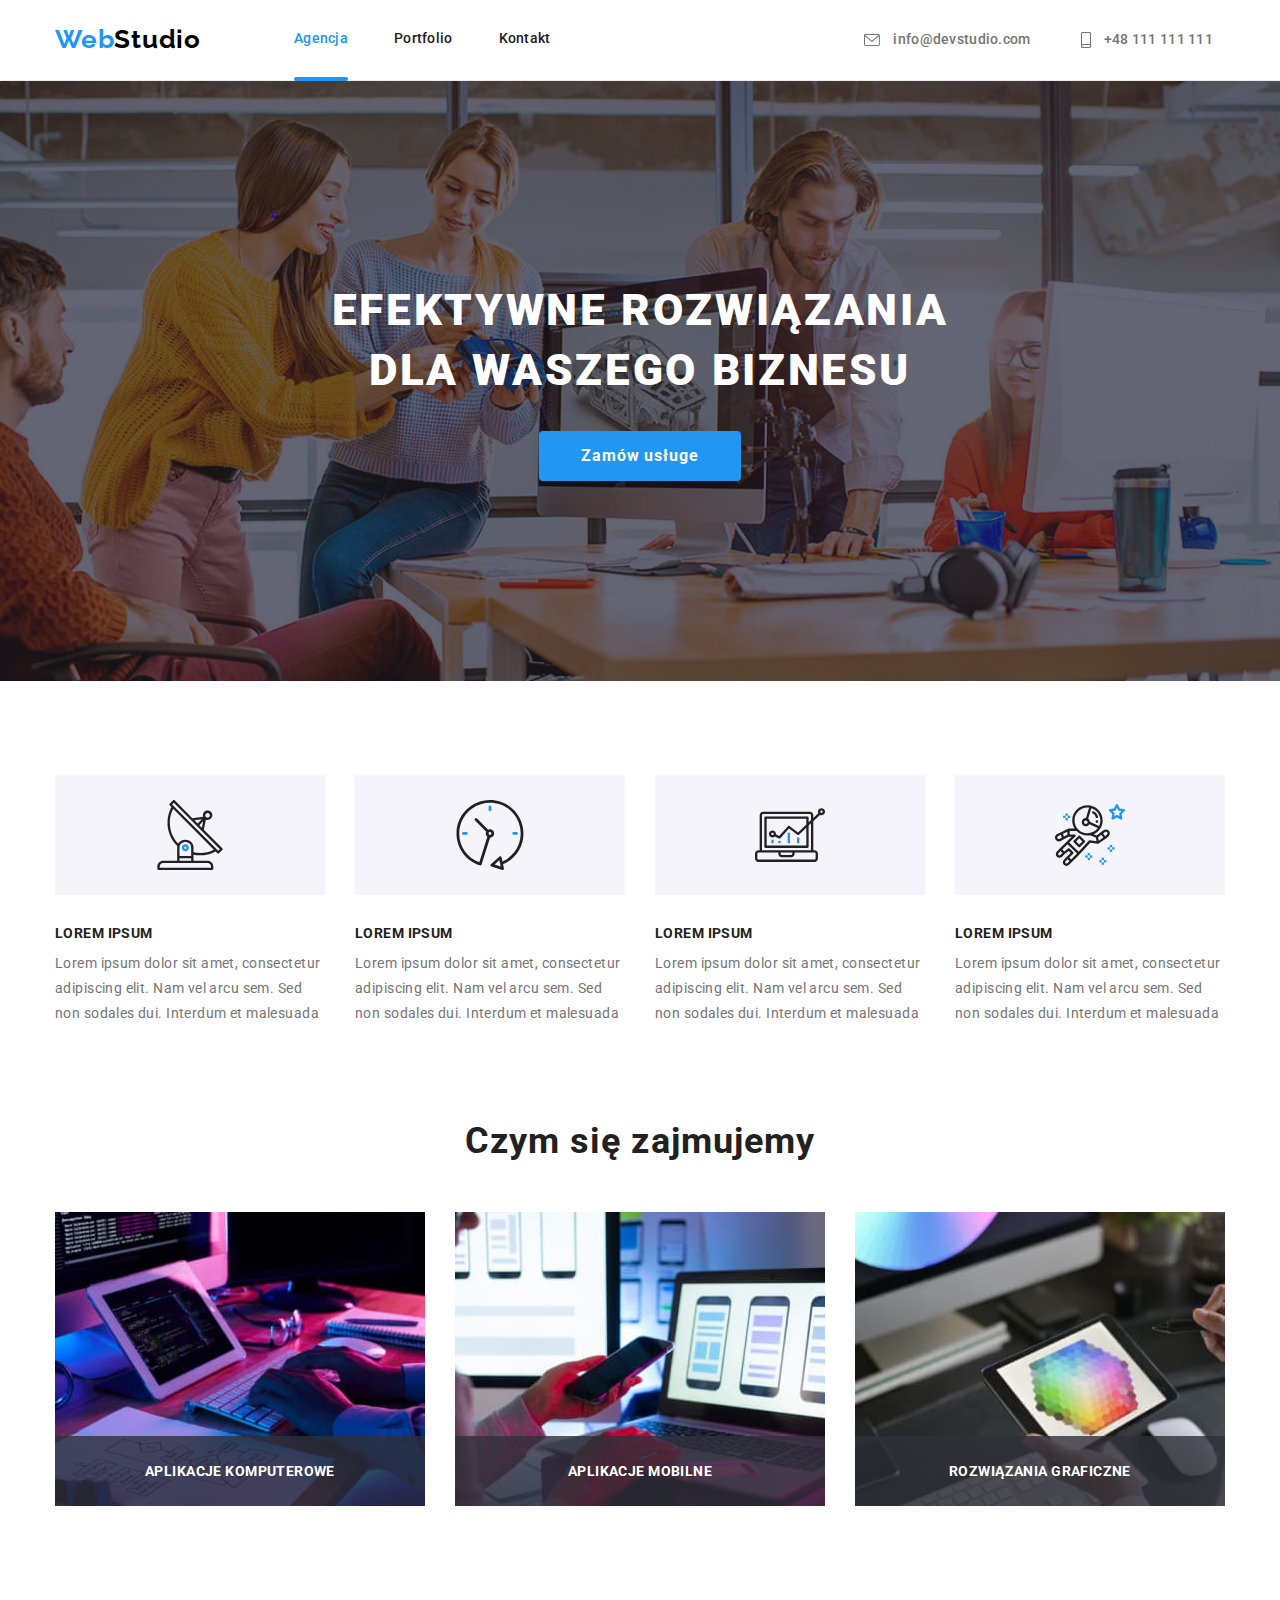
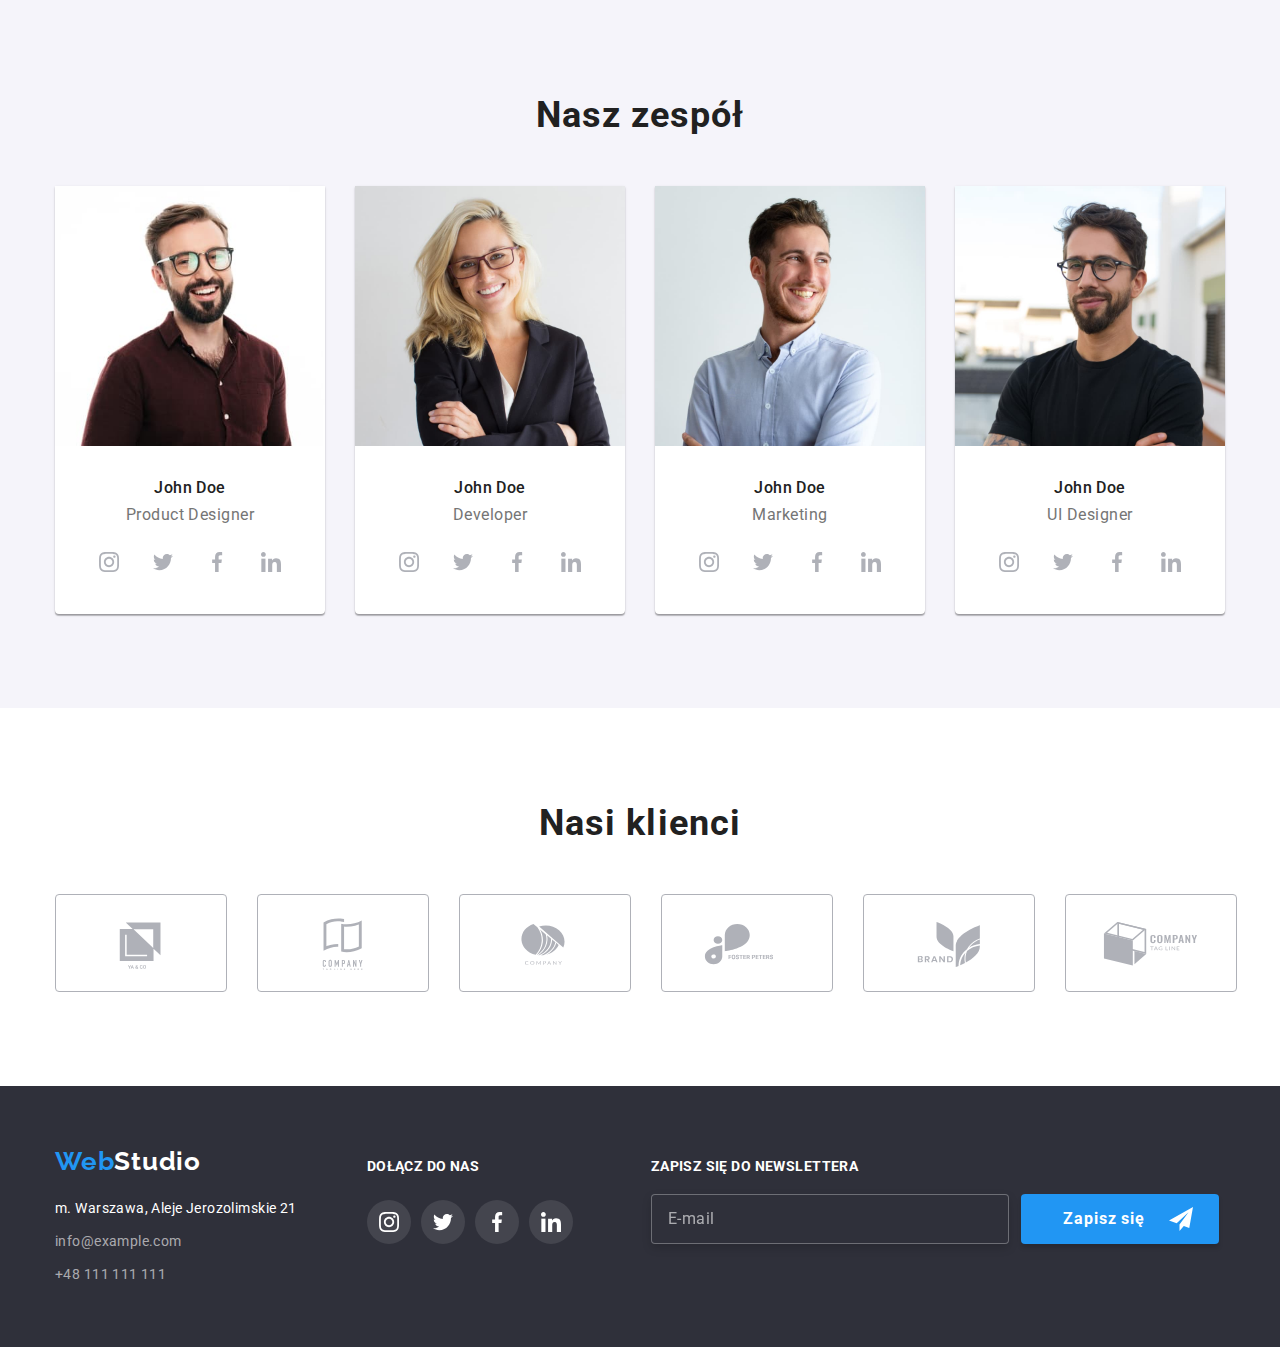
==== index.html @ fd83c03b "clone" ====
<!DOCTYPE html>
<html lang="pl">
  <head>
    <meta charset="UTF-8" />
    <meta http-equiv="X-UA-Compatible" content="IE=edge" />
    <meta name="viewport" content="width=device-width, initial-scale=1.0" />
    <title>Main Page</title>
    <link
      rel="stylesheet"
      href="https://cdnjs.cloudflare.com/ajax/libs/modern-normalize/1.0.0/modern-normalize.min.css"
    />
    <link
      href="https://fonts.googleapis.com/css2?family=Raleway:wght@700&family=Roboto:wght@400;500;700;900&display=swap"
      rel="stylesheet"
    />
    <link rel="stylesheet" href="./css/styles.css" />
  </head>
  <body>
    <header>
      <div class="container">
        <div class="header-wrapper">
          <nav>
            <a href="./index.html" class="logo">Web<span class="studio-black">Studio</span> </a>
            <ul class="menu-list">
              <li>
                <a class="nav-item active" href="">Agencja</a>
              </li>
              <li>
                <a class="nav-item" href="portfolio.html">Portfolio</a>
              </li>
              <li>
                <a class="nav-item" href="contact.html">Kontakt</a>
              </li>
            </ul>
          </nav>
          <div class="contacts">
            <a href="mailto:info@devstudio.com">
              <svg width="16" height="12">
                <use href="./images/icons.svg#icon-envelope"></use>
              </svg>
              info@devstudio.com
            </a>

            <a href="tel:+48111111111">
              <svg width="10" height="16">
                <use href="./images/icons.svg#icon-smartphone"></use>
              </svg>
              +48 111 111 111
            </a>
          </div>
        </div>
      </div>
    </header>
    <main>
      <section class="offer">
        <div class="container">
          <div class="offer-content">
            <h1>EFEKTYWNE ROZWIĄZANIA DLA WASZEGO BIZNESU</h1>
            <button type="button" data-modal-open>Zamów usługe</button>
          </div>
        </div>
      </section>
      <section class="section">
        <div class="container">
          <ul class="articles">
            <li>
              <div>
                <svg width="70" height="70">
                  <use href="./images/icons.svg#icon-antenna-1"></use>
                </svg>
              </div>
              <h4>LOREM IPSUM</h4>
              <p>
                Lorem ipsum dolor sit amet, consectetur adipiscing elit. Nam vel arcu sem. Sed non
                sodales dui. Interdum et malesuada
              </p>
            </li>
            <li>
              <div>
                <svg width="70" height="70">
                  <use href="./images/icons.svg#icon-clock-1"></use>
                </svg>
              </div>
              <h4>LOREM IPSUM</h4>
              <p>
                Lorem ipsum dolor sit amet, consectetur adipiscing elit. Nam vel arcu sem. Sed non
                sodales dui. Interdum et malesuada
              </p>
            </li>
            <li>
              <div>
                <svg width="70" height="70">
                  <use href="./images/icons.svg#icon-diagram-1"></use>
                </svg>
              </div>
              <h4>LOREM IPSUM</h4>
              <p>
                Lorem ipsum dolor sit amet, consectetur adipiscing elit. Nam vel arcu sem. Sed non
                sodales dui. Interdum et malesuada
              </p>
            </li>
            <li>
              <div>
                <svg width="70" height="70">
                  <use href="./images/icons.svg#icon-astronaut-1"></use>
                </svg>
              </div>
              <h4>LOREM IPSUM</h4>
              <p>
                Lorem ipsum dolor sit amet, consectetur adipiscing elit. Nam vel arcu sem. Sed non
                sodales dui. Interdum et malesuada
              </p>
            </li>
          </ul>
        </div>
      </section>
      <section class="section our-range">
        <div class="container">
          <h3>Czym się zajmujemy</h3>
          <div class="our-range-images">
            <div class="box">
              <img src="images/box-1.jpg" alt="człowiek piszący kod" width="370" height="294" />
              <p>Aplikacje komputerowe</p>
            </div>
            <div class="box">
              <img
                src="images/box-2.jpg"
                alt="człowiek przed monitorem z telefonem w dłoni"
                width="370"
                height="294"
              />
              <p>Aplikacje mobilne</p>
            </div>
            <div class="box">
              <img
                src="images/box-3.jpg"
                alt="człowiek z tabletem w ręce"
                width="370"
                height="294"
              />
              <p>Rozwiązania graficzne</p>
            </div>
          </div>
        </div>
      </section>
      <section class="section our-team">
        <div class="container our-team-wrapper">
          <h3>Nasz zespół</h3>
          <ul>
            <li>
              <figure>
                <img
                  src="images/product-designer.jpg"
                  alt="mężczyzna w okularach"
                  width="270"
                  height="260"
                />
                <figcaption class="employee-description">
                  <span class="employee-name">John Doe</span>
                  <span class="job">Product Designer</span>
                  <div class="socials-team">
                    <a href="#">
                      <svg width="20" height="20">
                        <use href="./images/icons.svg#icon-instagram"></use>
                      </svg>
                    </a>
                    <a href="#">
                      <svg width="20" height="20">
                        <use href="./images/icons.svg#icon-twitter"></use>
                      </svg>
                    </a>
                    <a href="#">
                      <svg width="20" height="20">
                        <use href="./images/icons.svg#icon-facebook"></use>
                      </svg>
                    </a>
                    <a href="#">
                      <svg width="20" height="20">
                        <use href="./images/icons.svg#icon-linkedin"></use>
                      </svg>
                    </a>
                  </div>
                </figcaption>
              </figure>
            </li>
            <li>
              <figure>
                <img
                  src="images/frontend-dev.jpg"
                  alt="kobieta w okularach"
                  width="270"
                  height="260"
                />
                <figcaption class="employee-description">
                  <span class="employee-name">John Doe</span>
                  <span class="job">Developer</span>
                  <div class="socials-team">
                    <a href="#">
                      <svg width="20" height="20">
                        <use href="./images/icons.svg#icon-instagram"></use>
                      </svg>
                    </a>
                    <a href="#">
                      <svg width="20" height="20">
                        <use href="./images/icons.svg#icon-twitter"></use>
                      </svg>
                    </a>
                    <a href="#">
                      <svg width="20" height="20">
                        <use href="./images/icons.svg#icon-facebook"></use>
                      </svg>
                    </a>
                    <a href="#">
                      <svg width="20" height="20">
                        <use href="./images/icons.svg#icon-linkedin"></use>
                      </svg>
                    </a>
                  </div>
                </figcaption>
              </figure>
            </li>
            <li>
              <figure>
                <img
                  src="images/marketing.jpg"
                  alt="uśmiechnięty mężczyzna w koszuli"
                  width="270"
                  height="260"
                />
                <figcaption class="employee-description">
                  <span class="employee-name">John Doe</span>
                  <span class="job">Marketing</span>
                  <div class="socials-team">
                    <a href="#">
                      <svg width="20" height="20">
                        <use href="./images/icons.svg#icon-instagram"></use>
                      </svg>
                    </a>
                    <a href="#">
                      <svg width="20" height="20">
                        <use href="./images/icons.svg#icon-twitter"></use>
                      </svg>
                    </a>
                    <a href="#">
                      <svg width="20" height="20">
                        <use href="./images/icons.svg#icon-facebook"></use>
                      </svg>
                    </a>
                    <a href="#">
                      <svg width="20" height="20">
                        <use href="./images/icons.svg#icon-linkedin"></use>
                      </svg>
                    </a>
                  </div>
                </figcaption>
              </figure>
            </li>
            <li>
              <figure>
                <img
                  src="images/ui-designer.jpg"
                  alt="uśmiechnięty mężczyzna w koszuli i okularach"
                  width="270"
                  height="260"
                />
                <figcaption class="employee-description">
                  <span class="employee-name">John Doe</span>
                  <span class="job">UI Designer</span>
                  <div class="socials-team">
                    <a href="#">
                      <svg width="20" height="20">
                        <use href="./images/icons.svg#icon-instagram"></use>
                      </svg>
                    </a>
                    <a href="#">
                      <svg width="20" height="20">
                        <use href="./images/icons.svg#icon-twitter"></use>
                      </svg>
                    </a>
                    <a href="#">
                      <svg width="20" height="20">
                        <use href="./images/icons.svg#icon-facebook"></use>
                      </svg>
                    </a>
                    <a href="#">
                      <svg width="20" height="20">
                        <use href="./images/icons.svg#icon-linkedin"></use>
                      </svg>
                    </a>
                  </div>
                </figcaption>
              </figure>
            </li>
          </ul>
        </div>
      </section>
      <section class="section">
        <div class="container">
          <div class="our-customers-wrapper">
            <h3>Nasi klienci</h3>
            <div class="client-logo">
              <a href="#">
                <svg width="106" height="64.04">
                  <use href="./images/icons.svg#icon-client-1"></use>
                </svg>
              </a>
              <a href="#">
                <svg width="106" height="64.04">
                  <use href="./images/icons.svg#icon-client-2"></use>
                </svg>
              </a>
              <a href="#">
                <svg width="106" height="64.04">
                  <use href="./images/icons.svg#icon-client-3"></use>
                </svg>
              </a>
              <a href="#">
                <svg width="106" height="64.04">
                  <use href="./images/icons.svg#icon-client-4"></use>
                </svg>
              </a>
              <a href="#">
                <svg width="106" height="64.04">
                  <use href="./images/icons.svg#icon-client-5"></use>
                </svg>
              </a>
              <a href="#">
                <svg width="106" height="64.04">
                  <use href="./images/icons.svg#icon-client-6"></use>
                </svg>
              </a>
            </div>
          </div>
        </div>
      </section>
    </main>

    <footer class="page-end">
      <div class="container">
        <div class="logo-address-container">
          <a href="./index.html" class="logo">Web<span class="studio-white">Studio</span></a>
          <address class="addres-container">
            <span class="headquarters">m. Warszawa, Aleje Jerozolimskie 21</span>
            <a class="footer-mail" href="mailto:info@example.com">info@example.com</a>
            <a href="tel:+48111111111">+48 111 111 111</a>
          </address>
        </div>
        <div class="footer-socials">
          <p>DOŁĄCZ DO NAS</p>
          <div class="socials-team">
            <a href="#">
              <svg width="20" height="20">
                <use href="./images/icons.svg#icon-instagram"></use>
              </svg>
            </a>
            <a href="#">
              <svg width="20" height="20">
                <use href="./images/icons.svg#icon-twitter"></use>
              </svg>
            </a>
            <a href="#">
              <svg width="20" height="20">
                <use href="./images/icons.svg#icon-facebook"></use>
              </svg>
            </a>
            <a href="#">
              <svg width="20" height="20">
                <use href="./images/icons.svg#icon-linkedin"></use>
              </svg>
            </a>
          </div>
        </div>
        <form class="footer-form">
          <label for="user_email">Zapisz się do newslettera</label>
          <div class="clicable-content">
            <input type="email" name="email" id="user_email" placeholder="E-mail" />
            <button type="submit">
              Zapisz się
              <svg width="24" height="24">
                <use href="./images/icons.svg#icon-icon-send"></use>
              </svg>
            </button>
          </div>
        </form>
      </div>
    </footer>
    <div class="backdrop is-hidden" data-modal>
      <div class="modal-content">
        <button class="close-button" data-modal-close>&times;</button>
        <p>Zostaw swoje dane w formularzu poniżej</p>
        <form class="inputs">
          <div class="form-element" role="group" aria-labelledby="name-details">
            <label for="first-name">Imię</label>
            <input type="text" name="name" id="first-name" />
            <svg width="18" height="18">
              <use href="./images/icons.svg#icon-person-form"></use>
            </svg>
          </div>
          <div class="form-element" role="group" aria-labelledby="phone-number">
            <label for="phone-number">Telefon</label>
            <input type="tel" name="phone-number" id="phone-number" />
            <svg width="18" height="18">
              <use href="./images/icons.svg#icon-phone-form"></use>
            </svg>
          </div>
          <div class="form-element" role="group" aria-labelledby="email-details">
            <label for="user_email">Email</label>
            <input type="email" name="email" id="user_email" />
            <svg width="18" height="18">
              <use href="./images/icons.svg#icon-email-form"></use>
            </svg>
          </div>
          <div class="form-element" aria-labelledby="comment-area">
            <label for="comment">Komentarz</label>
            <textarea name="comment" id="comment" rows="5" placeholder="Wprowadź tekst"></textarea>
          </div>
        </form>
        <label class="checkbox">
          <input type="checkbox" name="terms" />
          <svg width="16" height="15">
            <use href="./images/icons.svg#icon-checkbox-checked"></use>
          </svg>
          Oświadczam iż akceptuję <a>Regulamin</a> i <a>Politykę Prywatności.</a>
        </label>

        <button class="submit-button" type="submit">Wyślij</button>
      </div>
    </div>
    <script src="./js/modal.js"></script>
  </body>
</html>
---- css/styles.css ----
:root {
  --light-blue: #2196f3;
  --text-grey: #757575;
  --text-white: #ffffff;
  --button-grey-background: #f5f4fa;
  --addres-color: rgba(255, 255, 255, 0.6);
  --background-dark: #2f303a;
  --footer-contacts: #ffffff99;
  --logo-black: #000000;
  --main-black: #212121;
  --icon-grey: #afb1b8;
  --grey-icon-bg: #ffffff1a;
}
* {
  box-sizing: border-box;
}
body {
  font-family: 'Roboto', sans-serif;
  color: var(--main-black);
}
.container {
  max-width: 1200px;
  padding: 0 15px;
  margin: 0 auto;
}

.section {
  padding: 94px 0;
}

svg {
  vertical-align: middle;
}
/* Header -------------------------------------------------------------------------------------------------------------------------*/
header {
  border-bottom: 1px solid #ececec;
}
.header-wrapper {
  display: flex;
  justify-content: space-between;
  align-items: center;
  padding: 24px 0 25px;
}
.header-wrapper nav {
  display: flex;
  align-items: center;
}

.logo {
  font-family: 'Raleway', sans-serif;
  text-decoration: none;
  color: var(--light-blue);
  font-weight: 700;
  font-size: 26px;
  line-height: 1.19;
  letter-spacing: 0.03em;
  width: fit-content;
}
.studio-black {
  color: var(--logo-black);
}

.menu-list {
  list-style: none;
  margin: 0;
  display: flex;
  padding: 0;
  align-items: center;
  gap: 46px;
  padding-left: 93px;
}
.nav-item {
  text-decoration: none;
  position: relative;
  font-weight: 500;
  font-size: 14px;
  line-height: 1.14;
  color: var(--main-black);
  letter-spacing: 0.02em;
  display: flex;
  transition: color 250ms cubic-bezier(0.4, 0, 0.2, 1), fill 250ms cubic-bezier(0.4, 0, 0.2, 1),
    background-color 250ms cubic-bezier(0.4, 0, 0.2, 1);
}
.active {
  color: var(--light-blue);
  position: relative;
}
.active::after {
  content: '';
  position: absolute;
  display: block;
  top: 46px;
  width: 100%;
  height: 4px;
  background-color: var(--light-blue);
  border-radius: 2px;
}

.nav-item:hover,
.nav-item:focus {
  color: var(--light-blue);
}

.nav-item:hover::after,
.nav-item:focus::after {
  content: '';
  position: absolute;
  display: block;
  top: 46px;
  width: 100%;
  height: 4px;
  background-color: var(--light-blue);
  border-radius: 2px;
}
.contacts {
  display: flex;
  gap: 50px;
  padding-right: 12px;
  padding-top: 1px;
}
.contacts a {
  text-decoration: none;
  color: var(--text-grey);
  font-weight: 500;
  font-size: 14px;
  line-height: 1.14;
  letter-spacing: 0.02em;
  fill: currentColor;
  transition: color 250ms cubic-bezier(0.4, 0, 0.2, 1);
}
.contacts svg {
  margin-right: 10px;
  vertical-align: middle;
}
.contacts :hover,
.contacts :focus {
  color: var(--light-blue);
  fill: var(--light-blue);
}

/* Header-END----------------------------------------------------------------------------------------------- */

/* BUY SECTION------------------------------------------------------------------------------------- */
.offer {
  background-color: var(--background-dark);
  background-image: linear-gradient(0deg, rgba(47, 48, 58, 0.4) 0%, rgba(47, 48, 58, 0.4) 100%),
    url('../images/background-main-image.jpg');
  background-position: center;
  background-repeat: no-repeat;
}

.offer-content {
  padding: 200px 0px;
  justify-content: center;
  display: flex;
  flex-direction: column;
  align-items: center;
}

.offer h1 {
  font-weight: 900;
  font-size: 44px;
  line-height: 1.36;
  color: var(--text-white);
  text-align: center;
  letter-spacing: 0.06em;
  text-transform: uppercase;
  margin: 0px 252px;
  padding-bottom: 30px;
}

.offer button {
  background: var(--light-blue);
  box-shadow: 0px 4px 4px rgba(0, 0, 0, 0.15);
  border-radius: 4px;
  cursor: pointer;
  border: none;
  font-weight: 700;
  font-size: 16px;
  line-height: 1.88;
  letter-spacing: 0.06em;
  color: var(--text-white);
  padding: 10px 42px;
  display: flex;
  margin: 0;
}

/* BUY SECTION-END------------------------------------------------------------------------------------ */
/* MODAL-WINDOW------------------------------------------------------------------------------------- */

.backdrop {
  position: fixed;
  left: 0;
  top: 0;
  width: 100%;
  height: 100%;
  background-color: rgb(0, 0, 0);
  background-color: rgba(0, 0, 0, 0.2);
  justify-content: center;
  align-items: center;
  display: flex;
  z-index: 1;
}

.modal-content {
  background-color: var(--text-white);
  min-height: 581px;
  width: 528px;
  border-radius: 4px;
  box-shadow: 0px 1px 3px rgba(0, 0, 0, 0.12), 0px 1px 1px rgba(0, 0, 0, 0.14),
    0px 2px 1px rgba(0, 0, 0, 0.2);
  position: relative;
  transform: scale(1);
  transition-duration: 300ms;
  display: flex;
  flex-direction: column;
  align-items: center;
  padding: 40px;
  margin: 0px;
}
.is-hidden .modal-content {
  transform: scale(0);
  transition-duration: 300ms;
}

.modal-content .close-button {
  background-color: var(--text-white);
  color: var(--logo-black);
  width: 30px;
  height: 30px;
  padding: 0;
  border-radius: 50%;
  box-shadow: none;
  justify-content: center;
  align-items: center;
  border: 1px solid #0000001a;
  position: absolute;
  top: 8px;
  right: 8px;
}
.is-hidden {
  opacity: 0;
  visibility: hidden;
  pointer-events: none;
  transition: opacity 300ms 300ms ease, visibility 300ms 300ms ease;
}

.inputs {
  display: flex;
  flex-direction: column;
  padding-bottom: 20px;
}

.modal-content p {
  font-weight: 700;
  font-size: 20px;
  line-height: 1.15;
  text-align: center;
  letter-spacing: 0.03em;
  padding-bottom: 12px;
  color: #212121;
  margin: 0px;
}
.form-element {
  display: flex;
  flex-direction: column;
  padding-bottom: 10px;
  gap: 4px;
  position: relative;
}

.form-element svg {
  position: absolute;
  left: 12px;
  top: 28px;
  pointer-events: none;
  fill: currentColor;
  transition: fill 250ms cubic-bezier(0.4, 0, 0.2, 1);
}

.form-element input {
  width: 448px;
  height: 40px;
  border: 1px solid rgba(33, 33, 33, 0.2);
  border-radius: 4px;
  padding-left: 40px;
  transition: outline 250ms cubic-bezier(0.4, 0, 0.2, 1);
}
.form-element textarea {
  border: 1px solid rgba(33, 33, 33, 0.2);
  border-radius: 4px;
  resize: none;
  padding: 12px 16px;
  transition: outline 250ms cubic-bezier(0.4, 0, 0.2, 1);
}
.form-element textarea::placeholder {
  font-size: 12px;
  line-height: 1.166;
  letter-spacing: 0.01em;
  color: rgba(117, 117, 117, 0.5);
}
.form-element label {
  font-size: 12px;
  line-height: 1.166;
  letter-spacing: 0.01em;
  color: #757575;
}

.form-element input:focus {
  outline: 1px solid var(--light-blue);
}
.form-element input:focus + svg {
  fill: var(--light-blue);
}
.form-element textarea:focus {
  outline: 1px solid var(--light-blue);
}

.modal-content .checkbox {
  padding-bottom: 30px;
  font-size: 14px;
  line-height: 1.71;
  letter-spacing: 0.03em;
  color: #757575;
}
.modal-content .checkbox a {
  color: var(--light-blue);
  text-decoration: underline;
}

.checkbox {
  position: relative;
  display: flex;
  align-items: center;
}
.checkbox input[type='checkbox'] {
  margin: 0;
  appearance: none;
  border: 2px solid var(--main-black);
  border-radius: 2px;
  width: 16px;
  height: 15px;
  margin-right: 8px;
}

.checkbox svg {
  position: absolute;
  opacity: 0;
  width: 16px;
  height: 15px;
  transition: opacity 250ms cubic-bezier(0.4, 0, 0.2, 1);
}
.checkbox input[type='checkbox']:checked + svg {
  opacity: 1;
}

.checkbox a {
  padding: 0px 4px;
}

.modal-content .submit-button {
  background: var(--light-blue);
  box-shadow: 0px 4px 4px rgba(0, 0, 0, 0.15);
  border: none;
  border-radius: 4px;
  padding: 10px 76px;
  font-weight: 700;
  font-size: 16px;
  line-height: 1.88;
  display: flex;
  align-items: center;
  text-align: center;
  letter-spacing: 0.06em;
  color: var(--text-white);
}

/* MODAL-WINDOW-END------------------------------------------------------------------------------------ */
/* lorem ipsum ------------------------------------------------------------------------------------------- */
.articles {
  list-style: none;
  display: flex;
  gap: 30px;
  align-items: center;
  padding: 0;
  margin: 0;
}
.articles div {
  background-color: var(--button-grey-background);
}
.articles div svg {
  margin: 25px 100px;
}
.articles h4 {
  font-weight: 700;
  font-size: 14px;
  line-height: 1.16;
  letter-spacing: 0.03em;
  text-transform: uppercase;
  margin: 0;
  padding-bottom: 10px;
  padding-top: 30px;
}

.articles p {
  font-size: 14px;
  line-height: 1.78;
  color: var(--text-grey);
  letter-spacing: 0.03em;
  margin: 0;
}
/* lorem ipsum END------------------------------------------------------------------------------------------- */

/* our-range---------------------------------------------------------------------------------------------------- */
.our-range {
  margin-top: -94px;
}
.our-range h3 {
  font-weight: 700;
  font-size: 36px;
  line-height: 1.17;
  text-align: center;
  letter-spacing: 0.03em;
  margin: 0;
  padding-bottom: 50px;
}
.our-range-images {
  display: flex;
  gap: 30px;
}
.box {
  position: relative;
  display: flex;
  justify-content: center;
  text-align: center;
}

.box p {
  margin: 0;
  background: rgba(47, 48, 58, 0.8);
  padding: 27px 0px;

  font-weight: 700;
  font-size: 14px;
  line-height: 1.142;
  letter-spacing: 0.03em;
  text-transform: uppercase;
  color: var(--text-white);

  position: absolute;
  bottom: 0;
  left: auto;
  width: 100%;
}
/* our-range-END---------------------------------------------------------------------------------------------------- */

/* our-team---------------------------------------------------------------------------------------------------- */
.our-team {
  background-color: var(--button-grey-background);
}
.our-team-wrapper h3 {
  font-weight: 700;
  font-size: 36px;
  line-height: 1.17;
  letter-spacing: 0.03em;
  justify-content: center;
  text-align: center;
  margin: 0px;
  padding-bottom: 50px;
}
.our-team-wrapper ul {
  list-style: none;
  display: flex;
  justify-content: center;
  gap: 30px;
  margin: 0px;
  padding: 0;
}
.our-team-wrapper figure {
  background: var(--text-white);
  box-shadow: 0px 1px 3px rgba(0, 0, 0, 0.12), 0px 1px 1px rgba(0, 0, 0, 0.14),
    0px 2px 1px rgba(0, 0, 0, 0.2);
  border-radius: 0px 0px 4px 4px;
  margin: 0px;
}

.employee-description {
  display: flex;
  flex-direction: column;
  align-items: center;
  padding-top: 30px;
  gap: 10px;
}
.employee-name {
  font-weight: 500;
  font-size: 16px;
  line-height: 1.05;
  letter-spacing: 0.03em;
}
.job {
  font-size: 16px;
  line-height: 1.05;
  color: var(--text-grey);
  letter-spacing: 0.03em;
}

.socials-team {
  display: flex;
  gap: 10px;
  justify-content: center;
  align-items: center;
  padding-top: 6px;
  padding-bottom: 30px;
}
.socials-team a {
  fill: var(--icon-grey);
  width: 44px;
  height: 44px;
  border-radius: 50%;
  display: flex;
  justify-content: center;
  align-items: center;
  transition: background-color 250ms cubic-bezier(0.4, 0, 0.2, 1),
    fill 250ms cubic-bezier(0.4, 0, 0.2, 1);
}

.socials-team a:hover,
.socials-team a:focus {
  fill: var(--text-white);
  background-color: var(--light-blue);
}

/* our-team-END--------------------------------------------------------------------------------------------------- */

/* portfolio buttons-------------------------------------------------------------------------------------------- */
.portfolio-categories {
  list-style: none;
  display: flex;
  gap: 8px;
  padding-bottom: 56px;
  padding-left: 0px;
  margin: 0px;
  justify-content: center;
}
.portfolio-categories button {
  background: var(--button-grey-background);
  border-radius: 4px;
  font-weight: 500;
  font-size: 16px;
  line-height: 1.62;
  border: none;
  cursor: pointer;
  text-align: center;
  letter-spacing: 0.03em;
  padding: 6px 22px;
  transition: background-color 250ms cubic-bezier(0.4, 0, 0.2, 1),
    fill 250ms cubic-bezier(0.4, 0, 0.2, 1);
}
.portfolio-categories button:hover,
.portfolio-categories button:focus {
  background: var(--light-blue);
  box-shadow: 0px 3px 1px rgba(0, 0, 0, 0.1), 0px 1px 2px rgba(0, 0, 0, 0.08),
    0px 2px 2px rgba(0, 0, 0, 0.12);
  border-radius: 4px;
  color: var(--text-white);
  filter: drop-shadow(0px 4px 4px rgba(0, 0, 0, 0.25));
}
/* portfolio buttons-END------------------------------------------------------------------------------------------- */
/* portfolio boxes-------------------------------------------------------------------------------------------- */
.boxes {
  list-style: none;
  display: flex;
  flex-wrap: wrap;
  gap: 30px;
  padding: 0px;
  margin: 0px;
}
.boxes figure {
  margin: 0px;
  cursor: pointer;
  transition: box-shadow 250ms cubic-bezier(0.4, 0, 0.2, 1);
}
.box-photo {
  position: relative;
  overflow: hidden;
}
.boxes figure:hover .overlay {
  transform: translatey(0);
}

.boxes figure:hover,
.boxes figure:focus {
  box-shadow: 0px 1px 1px rgba(0, 0, 0, 0.12), 0px 4px 4px rgba(0, 0, 0, 0.06),
    1px 4px 6px rgba(0, 0, 0, 0.16);
}
.boxes img {
  vertical-align: middle;
}
.boxes figure figcaption {
  background: var(--text-white);
  border: 1px solid #eeeeee;
  border-top: none;
  display: flex;
  flex-direction: column;
  gap: 4px;
  padding: 20px 24px;
}

.box-name {
  font-weight: 700;
  font-size: 18px;
  line-height: 2;
  letter-spacing: 0.06em;
}
.box-description {
  font-size: 16px;
  line-height: 1.88;
  color: var(--text-grey);
  letter-spacing: 0.03em;
}

.overlay {
  position: absolute;
  bottom: -1px;
  left: 0;
  width: 100%;
  height: 100%;
  background: rgba(33, 150, 243, 0.9);
  transform: translatey(100%);
  transition: transform 250ms ease;
}
.overlay p {
  font-size: 18px;
  line-height: 1.56;
  letter-spacing: 0.03em;
  color: var(--text-white);
  padding-top: 49px;
  padding-left: 24px;
  padding-right: 45px;
  margin: 0;
}
/* portfolio boxes-END------------------------------------------------------------------------------------------- */
/* our customers --------------------------*/
.our-customers-wrapper h3 {
  font-weight: 700;
  font-size: 36px;
  line-height: 42px;
  text-align: center;
  letter-spacing: 0.03em;
  padding-bottom: 50px;
  margin: 0px;
}
.our-customers-wrapper > .client-logo {
  display: flex;
  gap: 30px;
}
.our-customers-wrapper > .client-logo a {
  border: 1px solid #afb1b8;
  border-radius: 4px;
  fill: var(--icon-grey);
  padding: 17.71px 32px 14.25px 32px;
  transition: fill 250ms cubic-bezier(0.4, 0, 0.2, 1), border 250ms cubic-bezier(0.4, 0, 0.2, 1);
}
.our-customers-wrapper > .client-logo a:hover,
.our-customers-wrapper > .client-logo a:focus {
  fill: var(--light-blue);
  border: 1px solid var(--light-blue);
  outline: none;
}
/* our customers -END-------------------------*/
/* footer------------------------------------------------------------------------------------------------------------ */
.page-end {
  background-color: var(--background-dark);
}
.page-end .container {
  display: flex;
}
.logo-address-container {
  display: flex;
  flex-direction: column;
  padding: 60px 0px;
}

.studio-white {
  color: var(--text-white);
}

.addres-container {
  display: flex;
  flex-direction: column;
  gap: 9px;
  padding-top: 20px;
  font-style: normal;
}

.headquarters {
  font-size: 14px;
  line-height: 1.71;
  color: var(--text-white);
  letter-spacing: 0.03em;
}

.page-end address a {
  font-size: 14px;
  line-height: 1.71;
  color: var(--addres-color);
  text-decoration: none;
  display: block;
  letter-spacing: 0.03em;
  width: fit-content;
  transition: color 250ms cubic-bezier(0.4, 0, 0.2, 1);
}

.page-end address a span {
  text-decoration: underline;
}
.page-end address a:hover,
.page-end address a:focus {
  color: var(--light-blue);
}
.footer-socials {
  display: flex;
  flex-direction: column;
  gap: 20px;
  fill: var(--icon-grey);
  padding-left: 70px;
  padding-top: 72px;
}
.footer-socials > .socials-team {
  justify-content: left;
}

.footer-socials p {
  font-weight: 700;
  font-size: 14px;
  line-height: 1.142;
  letter-spacing: 0.03em;
  text-transform: uppercase;
  color: var(--text-white);
  margin: 0px;
}
.footer-socials a {
  background-color: var(--grey-icon-bg);
  border-radius: 50%;
  fill: var(--text-white);
}
.footer-socials a:hover,
.footer-socials a:focus {
  fill: var(--text-white);
  border-radius: 50%;
  background-color: var(--light-blue);
  outline: none;
}

.footer-form {
  display: flex;
  padding-left: 78px;
  padding-top: 72px;
  flex-direction: column;
}

.footer-form label {
  font-weight: 700;
  font-size: 14px;
  line-height: 1.142;
  letter-spacing: 0.03em;
  text-transform: uppercase;
  color: var(--text-white);
  padding-bottom: 20px;
}
.footer-form .clicable-content {
  display: flex;
  gap: 12px;
}
.footer-form .clicable-content input {
  padding: 15px 0px 15px 16px;
  width: 358px;
  border: 1px solid rgba(255, 255, 255, 0.3);
  filter: drop-shadow(0px 4px 4px rgba(0, 0, 0, 0.15));
  border-radius: 4px;
  background-color: var(--background-dark);
}
.clicable-content input::placeholder {
  font-size: 16px;
  line-height: 1.25;
  align-items: center;
  letter-spacing: 0.03em;
  color: rgba(255, 255, 255, 0.6);
  opacity: 1;
}

.footer-form .clicable-content button {
  background: var(--light-blue);
  box-shadow: 0px 4px 4px rgba(0, 0, 0, 0.15);
  border-radius: 4px;
  border: 0px;

  font-weight: 700;
  font-size: 16px;
  line-height: 1.88;
  display: flex;
  align-items: center;
  text-align: center;
  letter-spacing: 0.06em;
  color: var(--text-white);

  display: flex;
  gap: 24px;
  padding: 10px 26px 10px 42px;
  transition: box-shadow 250ms cubic-bezier(0.4, 0, 0.2, 1);
}
.footer-form .clicable-content button svg {
  fill: var(--text-white);
}

/* footer-END----------------------------------------------------------------------------------------------------------- */
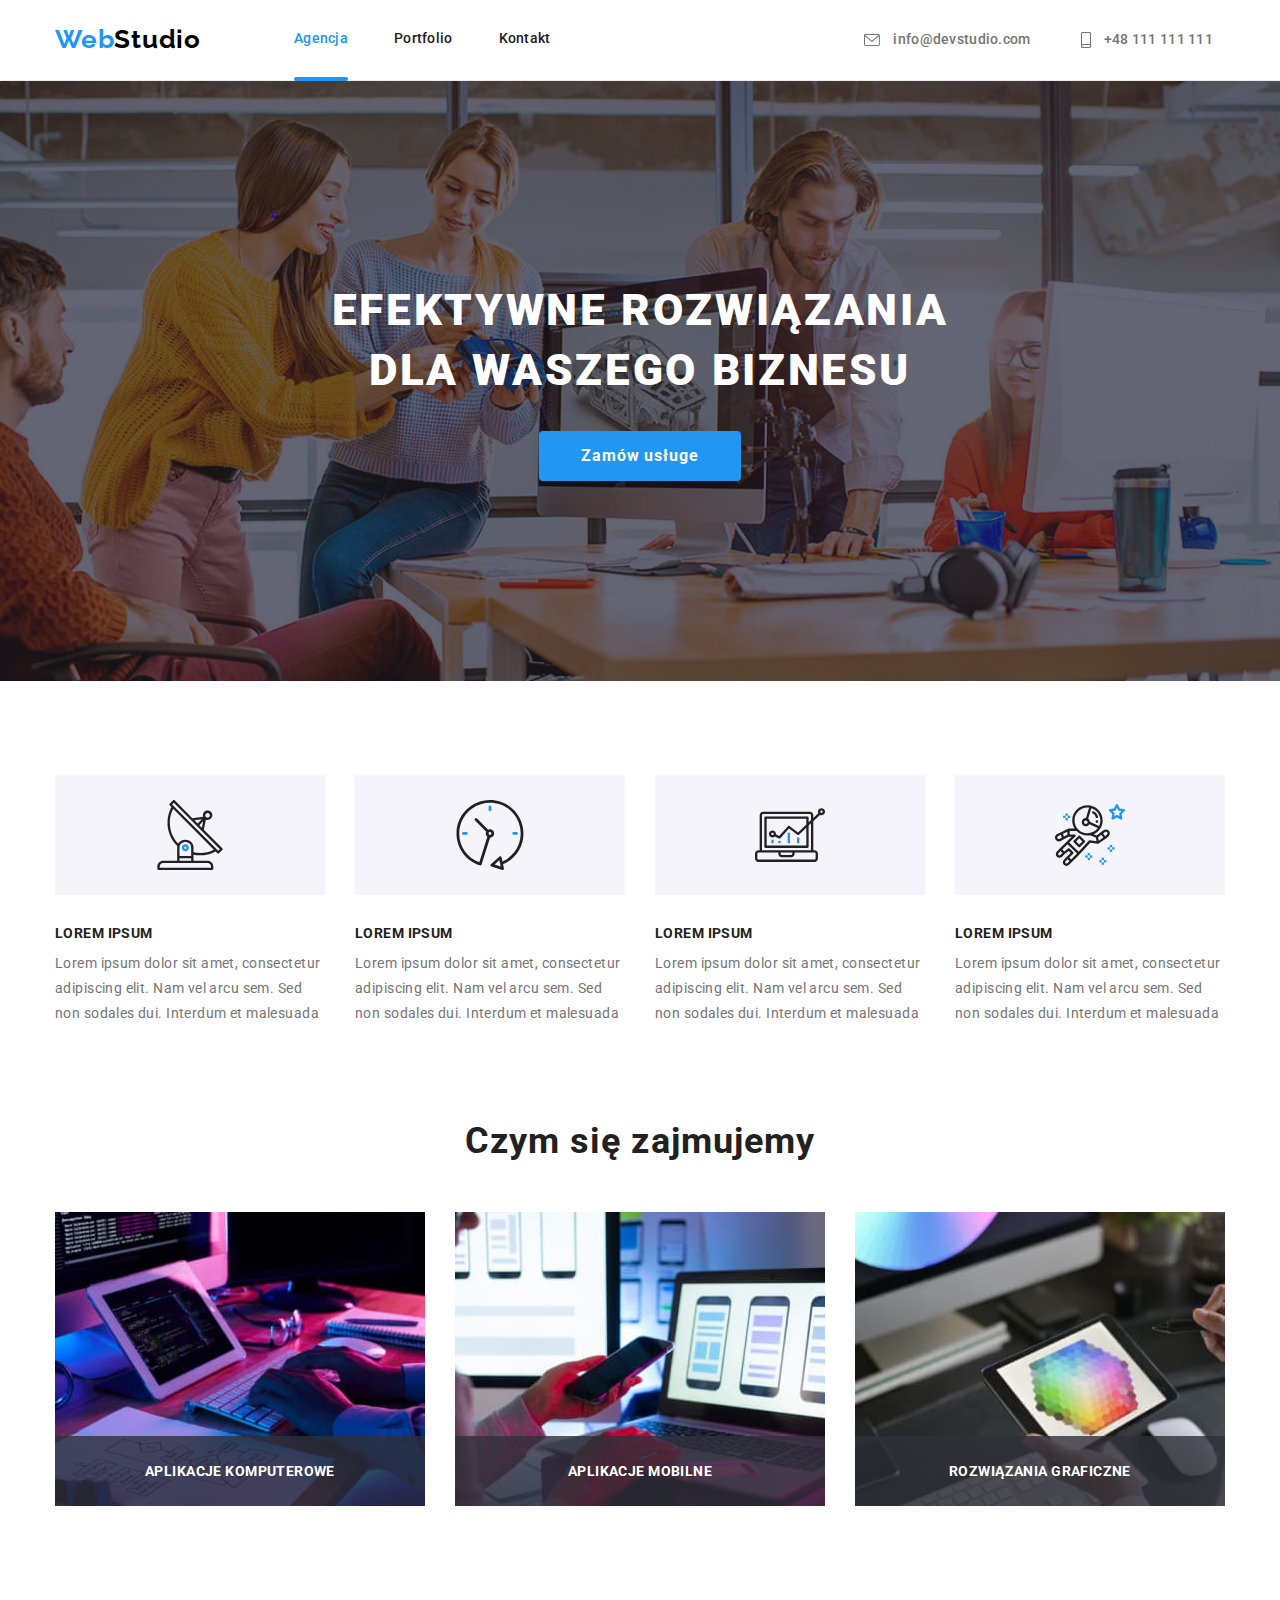
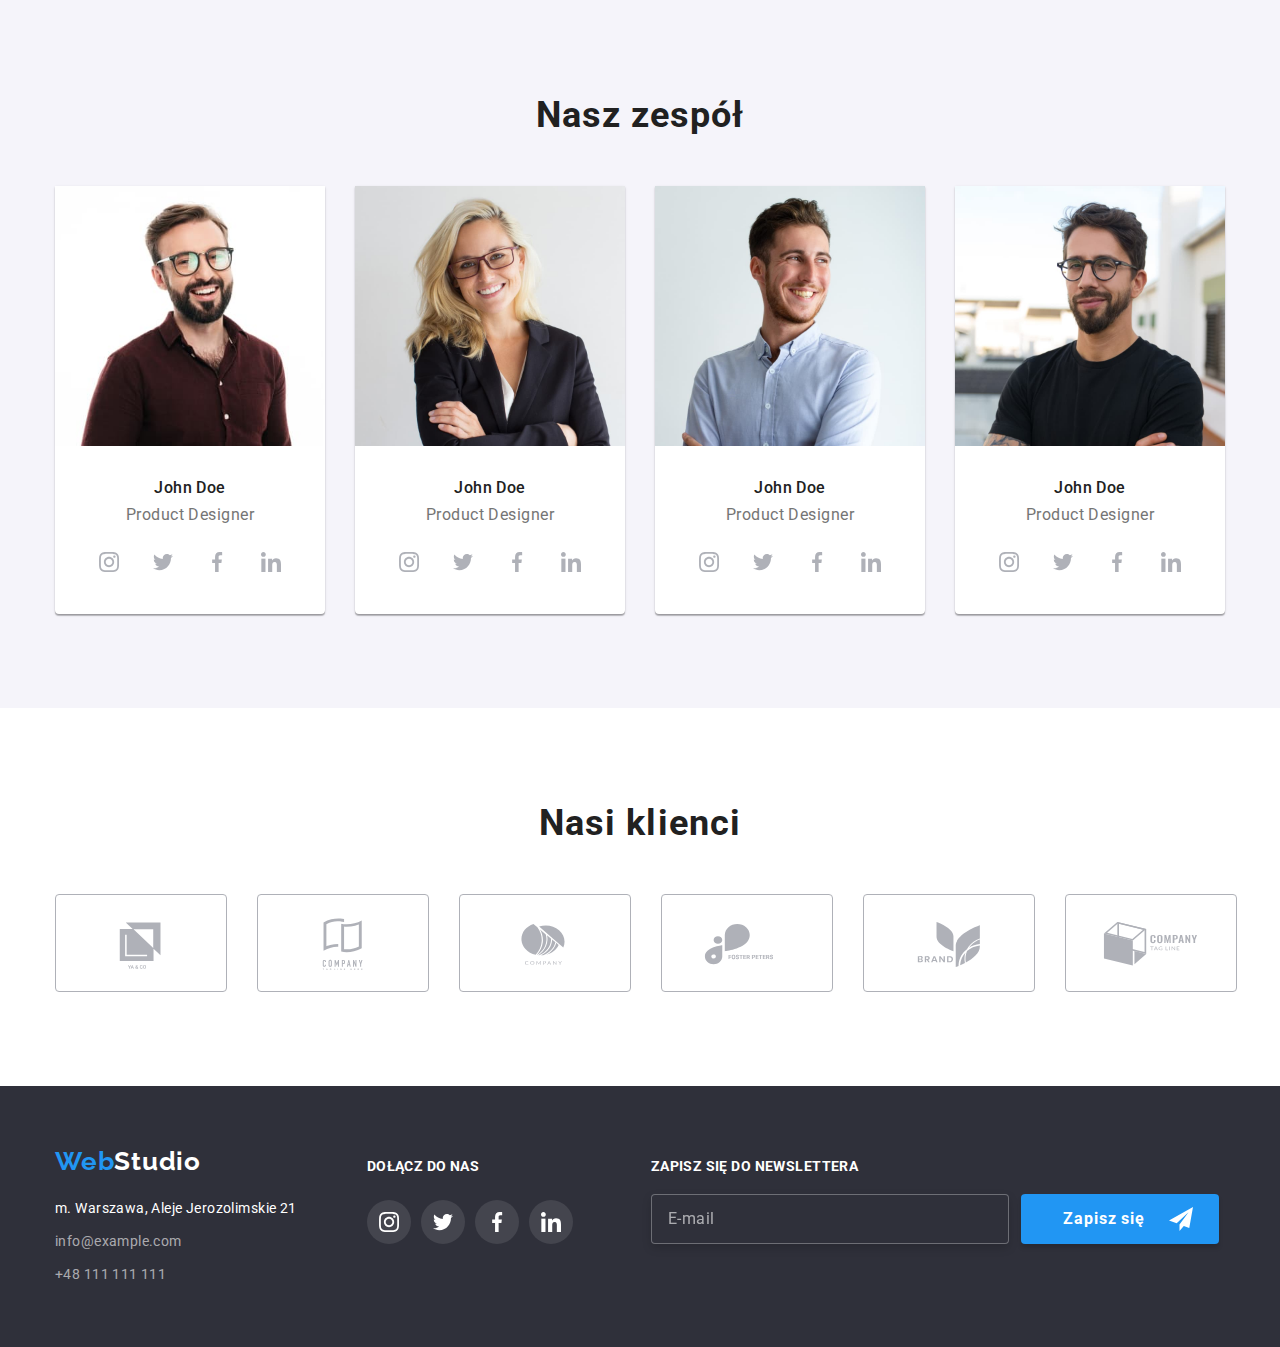
==== commit 0b9eb3cb: "zrobiony BEM" ====
--- a/index.html
+++ b/index.html
@@ -16,33 +16,33 @@
     <link rel="stylesheet" href="./css/styles.css" />
   </head>
   <body>
-    <header>
+    <header class="header">
       <div class="container">
-        <div class="header-wrapper">
-          <nav>
-            <a href="./index.html" class="logo">Web<span class="studio-black">Studio</span> </a>
-            <ul class="menu-list">
+        <div class="header__wrapper">
+          <nav class="header__nav">
+            <a href="./index.html" class="logo">Web<span class="logo--black">Studio</span> </a>
+            <ul class="header__nav-list">
               <li>
-                <a class="nav-item active" href="">Agencja</a>
+                <a class="header__nav-item header__nav-item--active" href="index.html">Agencja</a>
               </li>
               <li>
-                <a class="nav-item" href="portfolio.html">Portfolio</a>
+                <a class="header__nav-item" href="portfolio.html">Portfolio</a>
               </li>
               <li>
-                <a class="nav-item" href="contact.html">Kontakt</a>
+                <a class="header__nav-item" href="contact.html">Kontakt</a>
               </li>
             </ul>
           </nav>
-          <div class="contacts">
-            <a href="mailto:info@devstudio.com">
-              <svg width="16" height="12">
+          <div class="header__contacts">
+            <a class="header__contacts-item" href="mailto:info@devstudio.com">
+              <svg class="header__contacts-item-icon" width="16" height="12">
                 <use href="./images/icons.svg#icon-envelope"></use>
               </svg>
               info@devstudio.com
             </a>
 
-            <a href="tel:+48111111111">
-              <svg width="10" height="16">
+            <a class="header__contacts-item" href="tel:+48111111111">
+              <svg class="header__contacts-item-icon" width="10" height="16">
                 <use href="./images/icons.svg#icon-smartphone"></use>
               </svg>
               +48 111 111 111
@@ -54,59 +54,59 @@
     <main>
       <section class="offer">
         <div class="container">
-          <div class="offer-content">
-            <h1>EFEKTYWNE ROZWIĄZANIA DLA WASZEGO BIZNESU</h1>
-            <button type="button" data-modal-open>Zamów usługe</button>
+          <div class="offer_content">
+            <h1 class="offer_content-item">EFEKTYWNE ROZWIĄZANIA DLA WASZEGO BIZNESU</h1>
+            <button class="offer_content-button" type="button" data-modal-open>Zamów usługe</button>
           </div>
         </div>
       </section>
       <section class="section">
         <div class="container">
-          <ul class="articles">
-            <li>
-              <div>
-                <svg width="70" height="70">
+          <ul class="our-strengths">
+            <li>
+              <div class="our-strengths__item">
+                <svg class="our-strengths__svg" width="70" height="70">
                   <use href="./images/icons.svg#icon-antenna-1"></use>
                 </svg>
               </div>
-              <h4>LOREM IPSUM</h4>
-              <p>
+              <h4 class="our-strengths__headers">LOREM IPSUM</h4>
+              <p class="our-strengths__text">
                 Lorem ipsum dolor sit amet, consectetur adipiscing elit. Nam vel arcu sem. Sed non
                 sodales dui. Interdum et malesuada
               </p>
             </li>
             <li>
-              <div>
-                <svg width="70" height="70">
+              <div class="our-strengths__item">
+                <svg class="our-strengths__svg" width="70" height="70">
                   <use href="./images/icons.svg#icon-clock-1"></use>
                 </svg>
               </div>
-              <h4>LOREM IPSUM</h4>
-              <p>
+              <h4 class="our-strengths__headers">LOREM IPSUM</h4>
+              <p class="our-strengths__text">
                 Lorem ipsum dolor sit amet, consectetur adipiscing elit. Nam vel arcu sem. Sed non
                 sodales dui. Interdum et malesuada
               </p>
             </li>
             <li>
-              <div>
-                <svg width="70" height="70">
+              <div class="our-strengths__item">
+                <svg class="our-strengths__svg" width="70" height="70">
                   <use href="./images/icons.svg#icon-diagram-1"></use>
                 </svg>
               </div>
-              <h4>LOREM IPSUM</h4>
-              <p>
+              <h4 class="our-strengths__headers">LOREM IPSUM</h4>
+              <p class="our-strengths__text">
                 Lorem ipsum dolor sit amet, consectetur adipiscing elit. Nam vel arcu sem. Sed non
                 sodales dui. Interdum et malesuada
               </p>
             </li>
             <li>
-              <div>
-                <svg width="70" height="70">
+              <div class="our-strengths__item">
+                <svg class="our-strengths__svg" width="70" height="70">
                   <use href="./images/icons.svg#icon-astronaut-1"></use>
                 </svg>
               </div>
-              <h4>LOREM IPSUM</h4>
-              <p>
+              <h4 class="our-strengths__headers">LOREM IPSUM</h4>
+              <p class="our-strengths__text">
                 Lorem ipsum dolor sit amet, consectetur adipiscing elit. Nam vel arcu sem. Sed non
                 sodales dui. Interdum et malesuada
               </p>
@@ -116,65 +116,65 @@
       </section>
       <section class="section our-range">
         <div class="container">
-          <h3>Czym się zajmujemy</h3>
-          <div class="our-range-images">
-            <div class="box">
+          <h3 class="our-range__header">Czym się zajmujemy</h3>
+          <div class="our-range__images">
+            <div class="our-range__images-item">
               <img src="images/box-1.jpg" alt="człowiek piszący kod" width="370" height="294" />
-              <p>Aplikacje komputerowe</p>
-            </div>
-            <div class="box">
+              <p class="our-range__images-text">Aplikacje komputerowe</p>
+            </div>
+            <div class="our-range__images-item">
               <img
                 src="images/box-2.jpg"
                 alt="człowiek przed monitorem z telefonem w dłoni"
                 width="370"
                 height="294"
               />
-              <p>Aplikacje mobilne</p>
-            </div>
-            <div class="box">
+              <p class="our-range__images-text">Aplikacje mobilne</p>
+            </div>
+            <div class="our-range__images-item">
               <img
                 src="images/box-3.jpg"
                 alt="człowiek z tabletem w ręce"
                 width="370"
                 height="294"
               />
-              <p>Rozwiązania graficzne</p>
+              <p class="our-range__images-text">Rozwiązania graficzne</p>
             </div>
           </div>
         </div>
       </section>
       <section class="section our-team">
-        <div class="container our-team-wrapper">
-          <h3>Nasz zespół</h3>
-          <ul>
-            <li>
-              <figure>
+        <div class="container">
+          <h3 class="our-team__header">Nasz zespół</h3>
+          <ul class="our-team__list">
+            <li>
+              <figure class="our-team__list-item">
                 <img
                   src="images/product-designer.jpg"
                   alt="mężczyzna w okularach"
                   width="270"
                   height="260"
                 />
-                <figcaption class="employee-description">
-                  <span class="employee-name">John Doe</span>
-                  <span class="job">Product Designer</span>
-                  <div class="socials-team">
-                    <a href="#">
+                <figcaption class="our-team__list-item-description">
+                  <span class="our-team__employee-name">John Doe</span>
+                  <span class="our-team__employee-job">Product Designer</span>
+                  <div class="social-icons">
+                    <a class="social-icons__item" href="#">
                       <svg width="20" height="20">
                         <use href="./images/icons.svg#icon-instagram"></use>
                       </svg>
                     </a>
-                    <a href="#">
+                    <a class="social-icons__item" href="#">
                       <svg width="20" height="20">
                         <use href="./images/icons.svg#icon-twitter"></use>
                       </svg>
                     </a>
-                    <a href="#">
+                    <a class="social-icons__item" href="#">
                       <svg width="20" height="20">
                         <use href="./images/icons.svg#icon-facebook"></use>
                       </svg>
                     </a>
-                    <a href="#">
+                    <a class="social-icons__item" href="#">
                       <svg width="20" height="20">
                         <use href="./images/icons.svg#icon-linkedin"></use>
                       </svg>
@@ -184,33 +184,33 @@
               </figure>
             </li>
             <li>
-              <figure>
+              <figure class="our-team__list-item">
                 <img
                   src="images/frontend-dev.jpg"
-                  alt="kobieta w okularach"
+                  alt="mężczyzna w okularach"
                   width="270"
                   height="260"
                 />
-                <figcaption class="employee-description">
-                  <span class="employee-name">John Doe</span>
-                  <span class="job">Developer</span>
-                  <div class="socials-team">
-                    <a href="#">
+                <figcaption class="our-team__list-item-description">
+                  <span class="our-team__employee-name">John Doe</span>
+                  <span class="our-team__employee-job">Product Designer</span>
+                  <div class="social-icons">
+                    <a class="social-icons__item" href="#">
                       <svg width="20" height="20">
                         <use href="./images/icons.svg#icon-instagram"></use>
                       </svg>
                     </a>
-                    <a href="#">
+                    <a class="social-icons__item" href="#">
                       <svg width="20" height="20">
                         <use href="./images/icons.svg#icon-twitter"></use>
                       </svg>
                     </a>
-                    <a href="#">
+                    <a class="social-icons__item" href="#">
                       <svg width="20" height="20">
                         <use href="./images/icons.svg#icon-facebook"></use>
                       </svg>
                     </a>
-                    <a href="#">
+                    <a class="social-icons__item" href="#">
                       <svg width="20" height="20">
                         <use href="./images/icons.svg#icon-linkedin"></use>
                       </svg>
@@ -220,33 +220,33 @@
               </figure>
             </li>
             <li>
-              <figure>
+              <figure class="our-team__list-item">
                 <img
                   src="images/marketing.jpg"
-                  alt="uśmiechnięty mężczyzna w koszuli"
+                  alt="mężczyzna w okularach"
                   width="270"
                   height="260"
                 />
-                <figcaption class="employee-description">
-                  <span class="employee-name">John Doe</span>
-                  <span class="job">Marketing</span>
-                  <div class="socials-team">
-                    <a href="#">
+                <figcaption class="our-team__list-item-description">
+                  <span class="our-team__employee-name">John Doe</span>
+                  <span class="our-team__employee-job">Product Designer</span>
+                  <div class="social-icons">
+                    <a class="social-icons__item" href="#">
                       <svg width="20" height="20">
                         <use href="./images/icons.svg#icon-instagram"></use>
                       </svg>
                     </a>
-                    <a href="#">
+                    <a class="social-icons__item" href="#">
                       <svg width="20" height="20">
                         <use href="./images/icons.svg#icon-twitter"></use>
                       </svg>
                     </a>
-                    <a href="#">
+                    <a class="social-icons__item" href="#">
                       <svg width="20" height="20">
                         <use href="./images/icons.svg#icon-facebook"></use>
                       </svg>
                     </a>
-                    <a href="#">
+                    <a class="social-icons__item" href="#">
                       <svg width="20" height="20">
                         <use href="./images/icons.svg#icon-linkedin"></use>
                       </svg>
@@ -256,33 +256,33 @@
               </figure>
             </li>
             <li>
-              <figure>
+              <figure class="our-team__list-item">
                 <img
                   src="images/ui-designer.jpg"
-                  alt="uśmiechnięty mężczyzna w koszuli i okularach"
+                  alt="mężczyzna w okularach"
                   width="270"
                   height="260"
                 />
-                <figcaption class="employee-description">
-                  <span class="employee-name">John Doe</span>
-                  <span class="job">UI Designer</span>
-                  <div class="socials-team">
-                    <a href="#">
+                <figcaption class="our-team__list-item-description">
+                  <span class="our-team__employee-name">John Doe</span>
+                  <span class="our-team__employee-job">Product Designer</span>
+                  <div class="social-icons">
+                    <a class="social-icons__item" href="#">
                       <svg width="20" height="20">
                         <use href="./images/icons.svg#icon-instagram"></use>
                       </svg>
                     </a>
-                    <a href="#">
+                    <a class="social-icons__item" href="#">
                       <svg width="20" height="20">
                         <use href="./images/icons.svg#icon-twitter"></use>
                       </svg>
                     </a>
-                    <a href="#">
+                    <a class="social-icons__item" href="#">
                       <svg width="20" height="20">
                         <use href="./images/icons.svg#icon-facebook"></use>
                       </svg>
                     </a>
-                    <a href="#">
+                    <a class="social-icons__item" href="#">
                       <svg width="20" height="20">
                         <use href="./images/icons.svg#icon-linkedin"></use>
                       </svg>
@@ -296,35 +296,35 @@
       </section>
       <section class="section">
         <div class="container">
-          <div class="our-customers-wrapper">
-            <h3>Nasi klienci</h3>
-            <div class="client-logo">
-              <a href="#">
+          <div class="our-customers">
+            <h3 class="our-customers__header">Nasi klienci</h3>
+            <div class="our-customers__logo">
+              <a class="our-customers__logo-item" href="#">
                 <svg width="106" height="64.04">
                   <use href="./images/icons.svg#icon-client-1"></use>
                 </svg>
               </a>
-              <a href="#">
+              <a class="our-customers__logo-item" href="#">
                 <svg width="106" height="64.04">
                   <use href="./images/icons.svg#icon-client-2"></use>
                 </svg>
               </a>
-              <a href="#">
+              <a class="our-customers__logo-item" href="#">
                 <svg width="106" height="64.04">
                   <use href="./images/icons.svg#icon-client-3"></use>
                 </svg>
               </a>
-              <a href="#">
+              <a  class="our-customers__logo-item"href="#">
                 <svg width="106" height="64.04">
                   <use href="./images/icons.svg#icon-client-4"></use>
                 </svg>
               </a>
-              <a href="#">
+              <a class="our-customers__logo-item" href="#">
                 <svg width="106" height="64.04">
                   <use href="./images/icons.svg#icon-client-5"></use>
                 </svg>
               </a>
-              <a href="#">
+              <a class="our-customers__logo-item" href="#">
                 <svg width="106" height="64.04">
                   <use href="./images/icons.svg#icon-client-6"></use>
                 </svg>
@@ -335,95 +335,106 @@
       </section>
     </main>
 
-    <footer class="page-end">
+    <footer class="footer">
       <div class="container">
-        <div class="logo-address-container">
-          <a href="./index.html" class="logo">Web<span class="studio-white">Studio</span></a>
-          <address class="addres-container">
-            <span class="headquarters">m. Warszawa, Aleje Jerozolimskie 21</span>
-            <a class="footer-mail" href="mailto:info@example.com">info@example.com</a>
-            <a href="tel:+48111111111">+48 111 111 111</a>
-          </address>
-        </div>
-        <div class="footer-socials">
-          <p>DOŁĄCZ DO NAS</p>
-          <div class="socials-team">
-            <a href="#">
-              <svg width="20" height="20">
-                <use href="./images/icons.svg#icon-instagram"></use>
-              </svg>
-            </a>
-            <a href="#">
-              <svg width="20" height="20">
-                <use href="./images/icons.svg#icon-twitter"></use>
-              </svg>
-            </a>
-            <a href="#">
-              <svg width="20" height="20">
-                <use href="./images/icons.svg#icon-facebook"></use>
-              </svg>
-            </a>
-            <a href="#">
-              <svg width="20" height="20">
-                <use href="./images/icons.svg#icon-linkedin"></use>
-              </svg>
-            </a>
-          </div>
-        </div>
-        <form class="footer-form">
-          <label for="user_email">Zapisz się do newslettera</label>
-          <div class="clicable-content">
-            <input type="email" name="email" id="user_email" placeholder="E-mail" />
-            <button type="submit">
-              Zapisz się
-              <svg width="24" height="24">
-                <use href="./images/icons.svg#icon-icon-send"></use>
-              </svg>
-            </button>
-          </div>
-        </form>
+        <div class="footer__wrapper">
+          <div class="footer__left">
+            <a href="./index.html" class="logo">Web<span class="logo--white">Studio</span></a>
+            <address class="footer__address">
+              <span class="footer__address-item">m. Warszawa, Aleje Jerozolimskie 21</span>
+              <a class="footer__address-contact" href="mailto:info@example.com">info@example.com</a>
+              <a class="footer__address-contact" href="tel:+48111111111">+48 111 111 111</a>
+            </address>
+          </div>
+          <div class="footer__socials">
+            <p class="footer__socials-text">DOŁĄCZ DO NAS</p>
+            <div class="social-icons">
+              <a class="social-icons__item social-icons__item--bg-grey" href="#">
+                <svg width="20" height="20">
+                  <use href="./images/icons.svg#icon-instagram"></use>
+                </svg>
+              </a>
+              <a class="social-icons__item social-icons__item--bg-grey" href="#">
+                <svg width="20" height="20">
+                  <use href="./images/icons.svg#icon-twitter"></use>
+                </svg>
+              </a>
+              <a class="social-icons__item social-icons__item--bg-grey" href="#">
+                <svg width="20" height="20">
+                  <use href="./images/icons.svg#icon-facebook"></use>
+                </svg>
+              </a>
+              <a class="social-icons__item social-icons__item--bg-grey" href="#">
+                <svg width="20" height="20">
+                  <use href="./images/icons.svg#icon-linkedin"></use>
+                </svg>
+              </a>
+            </div>
+          </div>
+          <form class="footer__form">
+            <label class="footer__form-label" for="user_email">Zapisz się do newslettera</label>
+            <div class="footer__form-clicable">
+              <input
+                class="footer__form-clicable-input"
+                type="email"
+                name="email"
+                id="user_email"
+                placeholder="E-mail"
+              />
+              <button class="footer__form-clicable-button" type="submit">
+                Zapisz się
+                <svg class="footer__form-clicable-button-svg" width="24" height="24">
+                  <use href="./images/icons.svg#icon-icon-send"></use>
+                </svg>
+              </button>
+            </div>
+          </form>
+        </div>
       </div>
     </footer>
     <div class="backdrop is-hidden" data-modal>
-      <div class="modal-content">
-        <button class="close-button" data-modal-close>&times;</button>
-        <p>Zostaw swoje dane w formularzu poniżej</p>
-        <form class="inputs">
-          <div class="form-element" role="group" aria-labelledby="name-details">
+      <div class="modal__content">
+        <button class="modal__content-close-button" data-modal-close>&times;</button>
+        <p class="modal__content-header">Zostaw swoje dane w formularzu poniżej</p>
+        <form class="modal__form">
+          <div class="modal__form-section" role="group" aria-labelledby="name-details">
             <label for="first-name">Imię</label>
             <input type="text" name="name" id="first-name" />
             <svg width="18" height="18">
               <use href="./images/icons.svg#icon-person-form"></use>
             </svg>
           </div>
-          <div class="form-element" role="group" aria-labelledby="phone-number">
+          <div class="modal__form-section" role="group" aria-labelledby="phone-number">
             <label for="phone-number">Telefon</label>
             <input type="tel" name="phone-number" id="phone-number" />
             <svg width="18" height="18">
               <use href="./images/icons.svg#icon-phone-form"></use>
             </svg>
           </div>
-          <div class="form-element" role="group" aria-labelledby="email-details">
+          <div class="modal__form-section" role="group" aria-labelledby="email-details">
             <label for="user_email">Email</label>
             <input type="email" name="email" id="user_email" />
             <svg width="18" height="18">
               <use href="./images/icons.svg#icon-email-form"></use>
             </svg>
           </div>
-          <div class="form-element" aria-labelledby="comment-area">
+          <div class="modal__form-section" aria-labelledby="comment-area">
             <label for="comment">Komentarz</label>
             <textarea name="comment" id="comment" rows="5" placeholder="Wprowadź tekst"></textarea>
           </div>
         </form>
-        <label class="checkbox">
-          <input type="checkbox" name="terms" />
-          <svg width="16" height="15">
+        <label class="modal__content-checkbox">
+          <input class="modal__content-checkbox-input" type="checkbox" name="terms" />
+          <svg class="modal__content-checkbox-svg" width="16" height="15">
             <use href="./images/icons.svg#icon-checkbox-checked"></use>
           </svg>
-          Oświadczam iż akceptuję <a>Regulamin</a> i <a>Politykę Prywatności.</a>
+          <p class="modal__content-checkbox-text">
+            Oświadczam iż akceptuję <a class="modal__content-checkbox-link">Regulamin</a> i
+            <a class="modal__content-checkbox-link">Politykę Prywatności.</a>
+          </p>
         </label>
 
-        <button class="submit-button" type="submit">Wyślij</button>
+        <button class="modal__content-submit-button" type="submit">Wyślij</button>
       </div>
     </div>
     <script src="./js/modal.js"></script>
--- a/css/styles.css
+++ b/css/styles.css
@@ -32,35 +32,21 @@
   vertical-align: middle;
 }
 /* Header -------------------------------------------------------------------------------------------------------------------------*/
-header {
+.header {
   border-bottom: 1px solid #ececec;
 }
-.header-wrapper {
+.header__wrapper {
   display: flex;
   justify-content: space-between;
   align-items: center;
   padding: 24px 0 25px;
 }
-.header-wrapper nav {
-  display: flex;
-  align-items: center;
-}
-
-.logo {
-  font-family: 'Raleway', sans-serif;
-  text-decoration: none;
-  color: var(--light-blue);
-  font-weight: 700;
-  font-size: 26px;
-  line-height: 1.19;
-  letter-spacing: 0.03em;
-  width: fit-content;
-}
-.studio-black {
-  color: var(--logo-black);
-}
-
-.menu-list {
+
+.header__nav {
+  display: flex;
+  align-items: center;
+}
+.header__nav-list {
   list-style: none;
   margin: 0;
   display: flex;
@@ -69,7 +55,7 @@
   gap: 46px;
   padding-left: 93px;
 }
-.nav-item {
+.header__nav-item {
   text-decoration: none;
   position: relative;
   font-weight: 500;
@@ -81,11 +67,12 @@
   transition: color 250ms cubic-bezier(0.4, 0, 0.2, 1), fill 250ms cubic-bezier(0.4, 0, 0.2, 1),
     background-color 250ms cubic-bezier(0.4, 0, 0.2, 1);
 }
-.active {
+.header__nav-item:hover,
+.header__nav-item:focus {
   color: var(--light-blue);
-  position: relative;
-}
-.active::after {
+}
+.header__nav-item:hover::after,
+.header__nav-item:focus::after {
   content: '';
   position: absolute;
   display: block;
@@ -95,14 +82,12 @@
   background-color: var(--light-blue);
   border-radius: 2px;
 }
-
-.nav-item:hover,
-.nav-item:focus {
+.header__nav-item--active {
   color: var(--light-blue);
-}
-
-.nav-item:hover::after,
-.nav-item:focus::after {
+  position: relative;
+  text-decoration: none;
+}
+.header__nav-item--active::after {
   content: '';
   position: absolute;
   display: block;
@@ -112,13 +97,18 @@
   background-color: var(--light-blue);
   border-radius: 2px;
 }
-.contacts {
+.header__contacts {
   display: flex;
   gap: 50px;
   padding-right: 12px;
   padding-top: 1px;
 }
-.contacts a {
+.header__contacts :hover,
+.header__contacts :focus {
+  color: var(--light-blue);
+  fill: var(--light-blue);
+}
+.header__contacts-item {
   text-decoration: none;
   color: var(--text-grey);
   font-weight: 500;
@@ -128,14 +118,22 @@
   fill: currentColor;
   transition: color 250ms cubic-bezier(0.4, 0, 0.2, 1);
 }
-.contacts svg {
+.header__contacts-item-icon {
   margin-right: 10px;
   vertical-align: middle;
 }
-.contacts :hover,
-.contacts :focus {
+.logo {
+  font-family: 'Raleway', sans-serif;
+  text-decoration: none;
   color: var(--light-blue);
-  fill: var(--light-blue);
+  font-weight: 700;
+  font-size: 26px;
+  line-height: 1.19;
+  letter-spacing: 0.03em;
+  width: fit-content;
+}
+.logo--black {
+  color: var(--logo-black);
 }
 
 /* Header-END----------------------------------------------------------------------------------------------- */
@@ -149,7 +147,7 @@
   background-repeat: no-repeat;
 }
 
-.offer-content {
+.offer_content {
   padding: 200px 0px;
   justify-content: center;
   display: flex;
@@ -157,7 +155,7 @@
   align-items: center;
 }
 
-.offer h1 {
+.offer_content-item {
   font-weight: 900;
   font-size: 44px;
   line-height: 1.36;
@@ -169,7 +167,7 @@
   padding-bottom: 30px;
 }
 
-.offer button {
+.offer_content-button {
   background: var(--light-blue);
   box-shadow: 0px 4px 4px rgba(0, 0, 0, 0.15);
   border-radius: 4px;
@@ -202,7 +200,7 @@
   z-index: 1;
 }
 
-.modal-content {
+.modal__content {
   background-color: var(--text-white);
   min-height: 581px;
   width: 528px;
@@ -218,12 +216,7 @@
   padding: 40px;
   margin: 0px;
 }
-.is-hidden .modal-content {
-  transform: scale(0);
-  transition-duration: 300ms;
-}
-
-.modal-content .close-button {
+.modal__content-close-button {
   background-color: var(--text-white);
   color: var(--logo-black);
   width: 30px;
@@ -238,30 +231,50 @@
   top: 8px;
   right: 8px;
 }
+.modal__content-header {
+  font-weight: 700;
+  font-size: 20px;
+  line-height: 1.15;
+  text-align: center;
+  letter-spacing: 0.03em;
+  padding-bottom: 12px;
+  color: #212121;
+  margin: 0px;
+}
+
+.modal__content-submit-button {
+  background: var(--light-blue);
+  box-shadow: 0px 4px 4px rgba(0, 0, 0, 0.15);
+  border: none;
+  border-radius: 4px;
+  padding: 10px 76px;
+  font-weight: 700;
+  font-size: 16px;
+  line-height: 1.88;
+  display: flex;
+  align-items: center;
+  text-align: center;
+  letter-spacing: 0.06em;
+  color: var(--text-white);
+}
+.modal__form {
+  display: flex;
+  flex-direction: column;
+  padding-bottom: 20px;
+}
+
 .is-hidden {
   opacity: 0;
   visibility: hidden;
   pointer-events: none;
   transition: opacity 300ms 300ms ease, visibility 300ms 300ms ease;
 }
-
-.inputs {
-  display: flex;
-  flex-direction: column;
-  padding-bottom: 20px;
-}
-
-.modal-content p {
-  font-weight: 700;
-  font-size: 20px;
-  line-height: 1.15;
-  text-align: center;
-  letter-spacing: 0.03em;
-  padding-bottom: 12px;
-  color: #212121;
-  margin: 0px;
-}
-.form-element {
+.is-hidden .modal__content {
+  transform: scale(0);
+  transition-duration: 300ms;
+}
+
+.modal__form-section {
   display: flex;
   flex-direction: column;
   padding-bottom: 10px;
@@ -269,7 +282,7 @@
   position: relative;
 }
 
-.form-element svg {
+.modal__form-section svg {
   position: absolute;
   left: 12px;
   top: 28px;
@@ -278,7 +291,7 @@
   transition: fill 250ms cubic-bezier(0.4, 0, 0.2, 1);
 }
 
-.form-element input {
+.modal__form-section input {
   width: 448px;
   height: 40px;
   border: 1px solid rgba(33, 33, 33, 0.2);
@@ -286,54 +299,43 @@
   padding-left: 40px;
   transition: outline 250ms cubic-bezier(0.4, 0, 0.2, 1);
 }
-.form-element textarea {
+.modal__form-section textarea {
   border: 1px solid rgba(33, 33, 33, 0.2);
   border-radius: 4px;
   resize: none;
   padding: 12px 16px;
   transition: outline 250ms cubic-bezier(0.4, 0, 0.2, 1);
 }
-.form-element textarea::placeholder {
+.modal__form-section textarea::placeholder {
   font-size: 12px;
   line-height: 1.166;
   letter-spacing: 0.01em;
   color: rgba(117, 117, 117, 0.5);
 }
-.form-element label {
+.modal__form-section label {
   font-size: 12px;
   line-height: 1.166;
   letter-spacing: 0.01em;
   color: #757575;
 }
 
-.form-element input:focus {
+.modal__form-section input:focus {
   outline: 1px solid var(--light-blue);
 }
-.form-element input:focus + svg {
+.modal__form-section input:focus + svg {
   fill: var(--light-blue);
 }
-.form-element textarea:focus {
+.modal__form-section textarea:focus {
   outline: 1px solid var(--light-blue);
 }
 
-.modal-content .checkbox {
+.modal__content-checkbox {
+  position: relative;
+  display: flex;
+  align-items: center;
   padding-bottom: 30px;
-  font-size: 14px;
-  line-height: 1.71;
-  letter-spacing: 0.03em;
-  color: #757575;
-}
-.modal-content .checkbox a {
-  color: var(--light-blue);
-  text-decoration: underline;
-}
-
-.checkbox {
-  position: relative;
-  display: flex;
-  align-items: center;
-}
-.checkbox input[type='checkbox'] {
+}
+.modal__content-checkbox-input {
   margin: 0;
   appearance: none;
   border: 2px solid var(--main-black);
@@ -342,41 +344,35 @@
   height: 15px;
   margin-right: 8px;
 }
-
-.checkbox svg {
+.modal__content-checkbox-text {
+  font-size: 14px;
+  line-height: 1.71;
+  letter-spacing: 0.03em;
+  color: #757575;
+  margin: 0px;
+  display: flex;
+  align-items: center;
+}
+.modal__content-checkbox-link {
+  color: var(--light-blue);
+  text-decoration: underline;
+  padding: 0px 4px;
+}
+.modal__content-checkbox-input:checked + .modal__content-checkbox-svg {
+  opacity: 1;
+}
+
+.modal__content-checkbox-svg {
   position: absolute;
   opacity: 0;
   width: 16px;
   height: 15px;
   transition: opacity 250ms cubic-bezier(0.4, 0, 0.2, 1);
 }
-.checkbox input[type='checkbox']:checked + svg {
-  opacity: 1;
-}
-
-.checkbox a {
-  padding: 0px 4px;
-}
-
-.modal-content .submit-button {
-  background: var(--light-blue);
-  box-shadow: 0px 4px 4px rgba(0, 0, 0, 0.15);
-  border: none;
-  border-radius: 4px;
-  padding: 10px 76px;
-  font-weight: 700;
-  font-size: 16px;
-  line-height: 1.88;
-  display: flex;
-  align-items: center;
-  text-align: center;
-  letter-spacing: 0.06em;
-  color: var(--text-white);
-}
 
 /* MODAL-WINDOW-END------------------------------------------------------------------------------------ */
-/* lorem ipsum ------------------------------------------------------------------------------------------- */
-.articles {
+/* our-strengths ------------------------------------------------------------------------------------------- */
+.our-strengths {
   list-style: none;
   display: flex;
   gap: 30px;
@@ -384,13 +380,13 @@
   padding: 0;
   margin: 0;
 }
-.articles div {
+.our-strengths__item {
   background-color: var(--button-grey-background);
 }
-.articles div svg {
+.our-strengths__svg {
   margin: 25px 100px;
 }
-.articles h4 {
+.our-strengths__headers {
   font-weight: 700;
   font-size: 14px;
   line-height: 1.16;
@@ -401,20 +397,20 @@
   padding-top: 30px;
 }
 
-.articles p {
+.our-strengths__text {
   font-size: 14px;
   line-height: 1.78;
   color: var(--text-grey);
   letter-spacing: 0.03em;
   margin: 0;
 }
-/* lorem ipsum END------------------------------------------------------------------------------------------- */
+/* our-strengths--END------------------------------------------------------------------------------------------- */
 
 /* our-range---------------------------------------------------------------------------------------------------- */
 .our-range {
   margin-top: -94px;
 }
-.our-range h3 {
+.our-range__header {
   font-weight: 700;
   font-size: 36px;
   line-height: 1.17;
@@ -423,29 +419,27 @@
   margin: 0;
   padding-bottom: 50px;
 }
-.our-range-images {
+.our-range__images {
   display: flex;
   gap: 30px;
 }
-.box {
+.our-range__images-item {
   position: relative;
   display: flex;
   justify-content: center;
   text-align: center;
 }
 
-.box p {
+.our-range__images-text {
   margin: 0;
   background: rgba(47, 48, 58, 0.8);
   padding: 27px 0px;
-
   font-weight: 700;
   font-size: 14px;
   line-height: 1.142;
   letter-spacing: 0.03em;
   text-transform: uppercase;
   color: var(--text-white);
-
   position: absolute;
   bottom: 0;
   left: auto;
@@ -457,7 +451,7 @@
 .our-team {
   background-color: var(--button-grey-background);
 }
-.our-team-wrapper h3 {
+.our-team__header {
   font-weight: 700;
   font-size: 36px;
   line-height: 1.17;
@@ -467,7 +461,7 @@
   margin: 0px;
   padding-bottom: 50px;
 }
-.our-team-wrapper ul {
+.our-team__list {
   list-style: none;
   display: flex;
   justify-content: center;
@@ -475,7 +469,7 @@
   margin: 0px;
   padding: 0;
 }
-.our-team-wrapper figure {
+.our-team__list-item {
   background: var(--text-white);
   box-shadow: 0px 1px 3px rgba(0, 0, 0, 0.12), 0px 1px 1px rgba(0, 0, 0, 0.14),
     0px 2px 1px rgba(0, 0, 0, 0.2);
@@ -483,27 +477,27 @@
   margin: 0px;
 }
 
-.employee-description {
+.our-team__list-item-description {
   display: flex;
   flex-direction: column;
   align-items: center;
   padding-top: 30px;
   gap: 10px;
 }
-.employee-name {
+.our-team__employee-name {
   font-weight: 500;
   font-size: 16px;
   line-height: 1.05;
   letter-spacing: 0.03em;
 }
-.job {
+.our-team__employee-job {
   font-size: 16px;
   line-height: 1.05;
   color: var(--text-grey);
   letter-spacing: 0.03em;
 }
 
-.socials-team {
+.social-icons {
   display: flex;
   gap: 10px;
   justify-content: center;
@@ -511,7 +505,7 @@
   padding-top: 6px;
   padding-bottom: 30px;
 }
-.socials-team a {
+.social-icons__item {
   fill: var(--icon-grey);
   width: 44px;
   height: 44px;
@@ -522,11 +516,18 @@
   transition: background-color 250ms cubic-bezier(0.4, 0, 0.2, 1),
     fill 250ms cubic-bezier(0.4, 0, 0.2, 1);
 }
-
-.socials-team a:hover,
-.socials-team a:focus {
+.social-icons__item--bg-grey {
+  background-color: var(--grey-icon-bg);
+  border-radius: 50%;
   fill: var(--text-white);
+}
+
+.social-icons__item:hover,
+.social-icons__item:focus {
+  fill: var(--text-white);
+  border-radius: 50%;
   background-color: var(--light-blue);
+  outline: none;
 }
 
 /* our-team-END--------------------------------------------------------------------------------------------------- */
@@ -541,7 +542,7 @@
   margin: 0px;
   justify-content: center;
 }
-.portfolio-categories button {
+.portfolio-categories__button {
   background: var(--button-grey-background);
   border-radius: 4px;
   font-weight: 500;
@@ -555,8 +556,8 @@
   transition: background-color 250ms cubic-bezier(0.4, 0, 0.2, 1),
     fill 250ms cubic-bezier(0.4, 0, 0.2, 1);
 }
-.portfolio-categories button:hover,
-.portfolio-categories button:focus {
+.portfolio-categories__button:hover,
+.portfolio-categories__button:focus {
   background: var(--light-blue);
   box-shadow: 0px 3px 1px rgba(0, 0, 0, 0.1), 0px 1px 2px rgba(0, 0, 0, 0.08),
     0px 2px 2px rgba(0, 0, 0, 0.12);
@@ -566,7 +567,7 @@
 }
 /* portfolio buttons-END------------------------------------------------------------------------------------------- */
 /* portfolio boxes-------------------------------------------------------------------------------------------- */
-.boxes {
+.portfolio-container {
   list-style: none;
   display: flex;
   flex-wrap: wrap;
@@ -574,28 +575,23 @@
   padding: 0px;
   margin: 0px;
 }
-.boxes figure {
+.portfolio-container__item {
   margin: 0px;
   cursor: pointer;
   transition: box-shadow 250ms cubic-bezier(0.4, 0, 0.2, 1);
 }
-.box-photo {
-  position: relative;
-  overflow: hidden;
-}
-.boxes figure:hover .overlay {
+.portfolio-container__item:hover .portfolio-container__overlay-content {
   transform: translatey(0);
 }
-
-.boxes figure:hover,
-.boxes figure:focus {
+.portfolio-container__item:hover,
+.portfolio-container__item:focus {
   box-shadow: 0px 1px 1px rgba(0, 0, 0, 0.12), 0px 4px 4px rgba(0, 0, 0, 0.06),
     1px 4px 6px rgba(0, 0, 0, 0.16);
 }
-.boxes img {
+.portfolio-container__img {
   vertical-align: middle;
 }
-.boxes figure figcaption {
+.portfolio-container__item figcaption {
   background: var(--text-white);
   border: 1px solid #eeeeee;
   border-top: none;
@@ -604,21 +600,25 @@
   gap: 4px;
   padding: 20px 24px;
 }
-
-.box-name {
+.portfolio-container__overlay {
+  position: relative;
+  overflow: hidden;
+}
+
+.portfolio-container__name {
   font-weight: 700;
   font-size: 18px;
   line-height: 2;
   letter-spacing: 0.06em;
 }
-.box-description {
+.portfolio-container__description {
   font-size: 16px;
   line-height: 1.88;
   color: var(--text-grey);
   letter-spacing: 0.03em;
 }
 
-.overlay {
+.portfolio-container__overlay-content {
   position: absolute;
   bottom: -1px;
   left: 0;
@@ -628,7 +628,7 @@
   transform: translatey(100%);
   transition: transform 250ms ease;
 }
-.overlay p {
+.portfolio-container__overlay-text {
   font-size: 18px;
   line-height: 1.56;
   letter-spacing: 0.03em;
@@ -640,7 +640,7 @@
 }
 /* portfolio boxes-END------------------------------------------------------------------------------------------- */
 /* our customers --------------------------*/
-.our-customers-wrapper h3 {
+.our-customers__header {
   font-weight: 700;
   font-size: 36px;
   line-height: 42px;
@@ -649,57 +649,53 @@
   padding-bottom: 50px;
   margin: 0px;
 }
-.our-customers-wrapper > .client-logo {
+.our-customers__logo {
   display: flex;
   gap: 30px;
 }
-.our-customers-wrapper > .client-logo a {
+.our-customers__logo-item {
   border: 1px solid #afb1b8;
   border-radius: 4px;
   fill: var(--icon-grey);
   padding: 17.71px 32px 14.25px 32px;
   transition: fill 250ms cubic-bezier(0.4, 0, 0.2, 1), border 250ms cubic-bezier(0.4, 0, 0.2, 1);
 }
-.our-customers-wrapper > .client-logo a:hover,
-.our-customers-wrapper > .client-logo a:focus {
+.our-customers__logo-item:hover,
+.our-customers__logo-item:focus {
   fill: var(--light-blue);
   border: 1px solid var(--light-blue);
   outline: none;
 }
 /* our customers -END-------------------------*/
 /* footer------------------------------------------------------------------------------------------------------------ */
-.page-end {
+.logo--white {
+  color: var(--text-white);
+}
+.footer {
   background-color: var(--background-dark);
 }
-.page-end .container {
-  display: flex;
-}
-.logo-address-container {
+.footer__wrapper {
+  display: flex;
+}
+.footer__left {
   display: flex;
   flex-direction: column;
   padding: 60px 0px;
 }
-
-.studio-white {
-  color: var(--text-white);
-}
-
-.addres-container {
+.footer__address {
   display: flex;
   flex-direction: column;
   gap: 9px;
   padding-top: 20px;
   font-style: normal;
 }
-
-.headquarters {
+.footer__address-item {
   font-size: 14px;
   line-height: 1.71;
   color: var(--text-white);
   letter-spacing: 0.03em;
 }
-
-.page-end address a {
+.footer__address-contact {
   font-size: 14px;
   line-height: 1.71;
   color: var(--addres-color);
@@ -709,15 +705,15 @@
   width: fit-content;
   transition: color 250ms cubic-bezier(0.4, 0, 0.2, 1);
 }
-
-.page-end address a span {
+.footer__address-contact--underline {
   text-decoration: underline;
 }
-.page-end address a:hover,
-.page-end address a:focus {
+.footer__address-contact:hover,
+.footer__address-contact:focus {
   color: var(--light-blue);
 }
-.footer-socials {
+
+.footer__socials {
   display: flex;
   flex-direction: column;
   gap: 20px;
@@ -725,11 +721,8 @@
   padding-left: 70px;
   padding-top: 72px;
 }
-.footer-socials > .socials-team {
-  justify-content: left;
-}
-
-.footer-socials p {
+
+.footer__socials-text {
   font-weight: 700;
   font-size: 14px;
   line-height: 1.142;
@@ -738,27 +731,15 @@
   color: var(--text-white);
   margin: 0px;
 }
-.footer-socials a {
-  background-color: var(--grey-icon-bg);
-  border-radius: 50%;
-  fill: var(--text-white);
-}
-.footer-socials a:hover,
-.footer-socials a:focus {
-  fill: var(--text-white);
-  border-radius: 50%;
-  background-color: var(--light-blue);
-  outline: none;
-}
-
-.footer-form {
+
+.footer__form {
   display: flex;
   padding-left: 78px;
   padding-top: 72px;
   flex-direction: column;
 }
 
-.footer-form label {
+.footer__form-label {
   font-weight: 700;
   font-size: 14px;
   line-height: 1.142;
@@ -767,11 +748,11 @@
   color: var(--text-white);
   padding-bottom: 20px;
 }
-.footer-form .clicable-content {
+.footer__form-clicable {
   display: flex;
   gap: 12px;
 }
-.footer-form .clicable-content input {
+.footer__form-clicable-input {
   padding: 15px 0px 15px 16px;
   width: 358px;
   border: 1px solid rgba(255, 255, 255, 0.3);
@@ -779,7 +760,7 @@
   border-radius: 4px;
   background-color: var(--background-dark);
 }
-.clicable-content input::placeholder {
+.footer__form-clicable-input::placeholder {
   font-size: 16px;
   line-height: 1.25;
   align-items: center;
@@ -788,12 +769,11 @@
   opacity: 1;
 }
 
-.footer-form .clicable-content button {
+.footer__form-clicable-button {
   background: var(--light-blue);
   box-shadow: 0px 4px 4px rgba(0, 0, 0, 0.15);
   border-radius: 4px;
   border: 0px;
-
   font-weight: 700;
   font-size: 16px;
   line-height: 1.88;
@@ -802,13 +782,11 @@
   text-align: center;
   letter-spacing: 0.06em;
   color: var(--text-white);
-
-  display: flex;
   gap: 24px;
   padding: 10px 26px 10px 42px;
   transition: box-shadow 250ms cubic-bezier(0.4, 0, 0.2, 1);
 }
-.footer-form .clicable-content button svg {
+.footer__form-clicable-button-svg {
   fill: var(--text-white);
 }
 
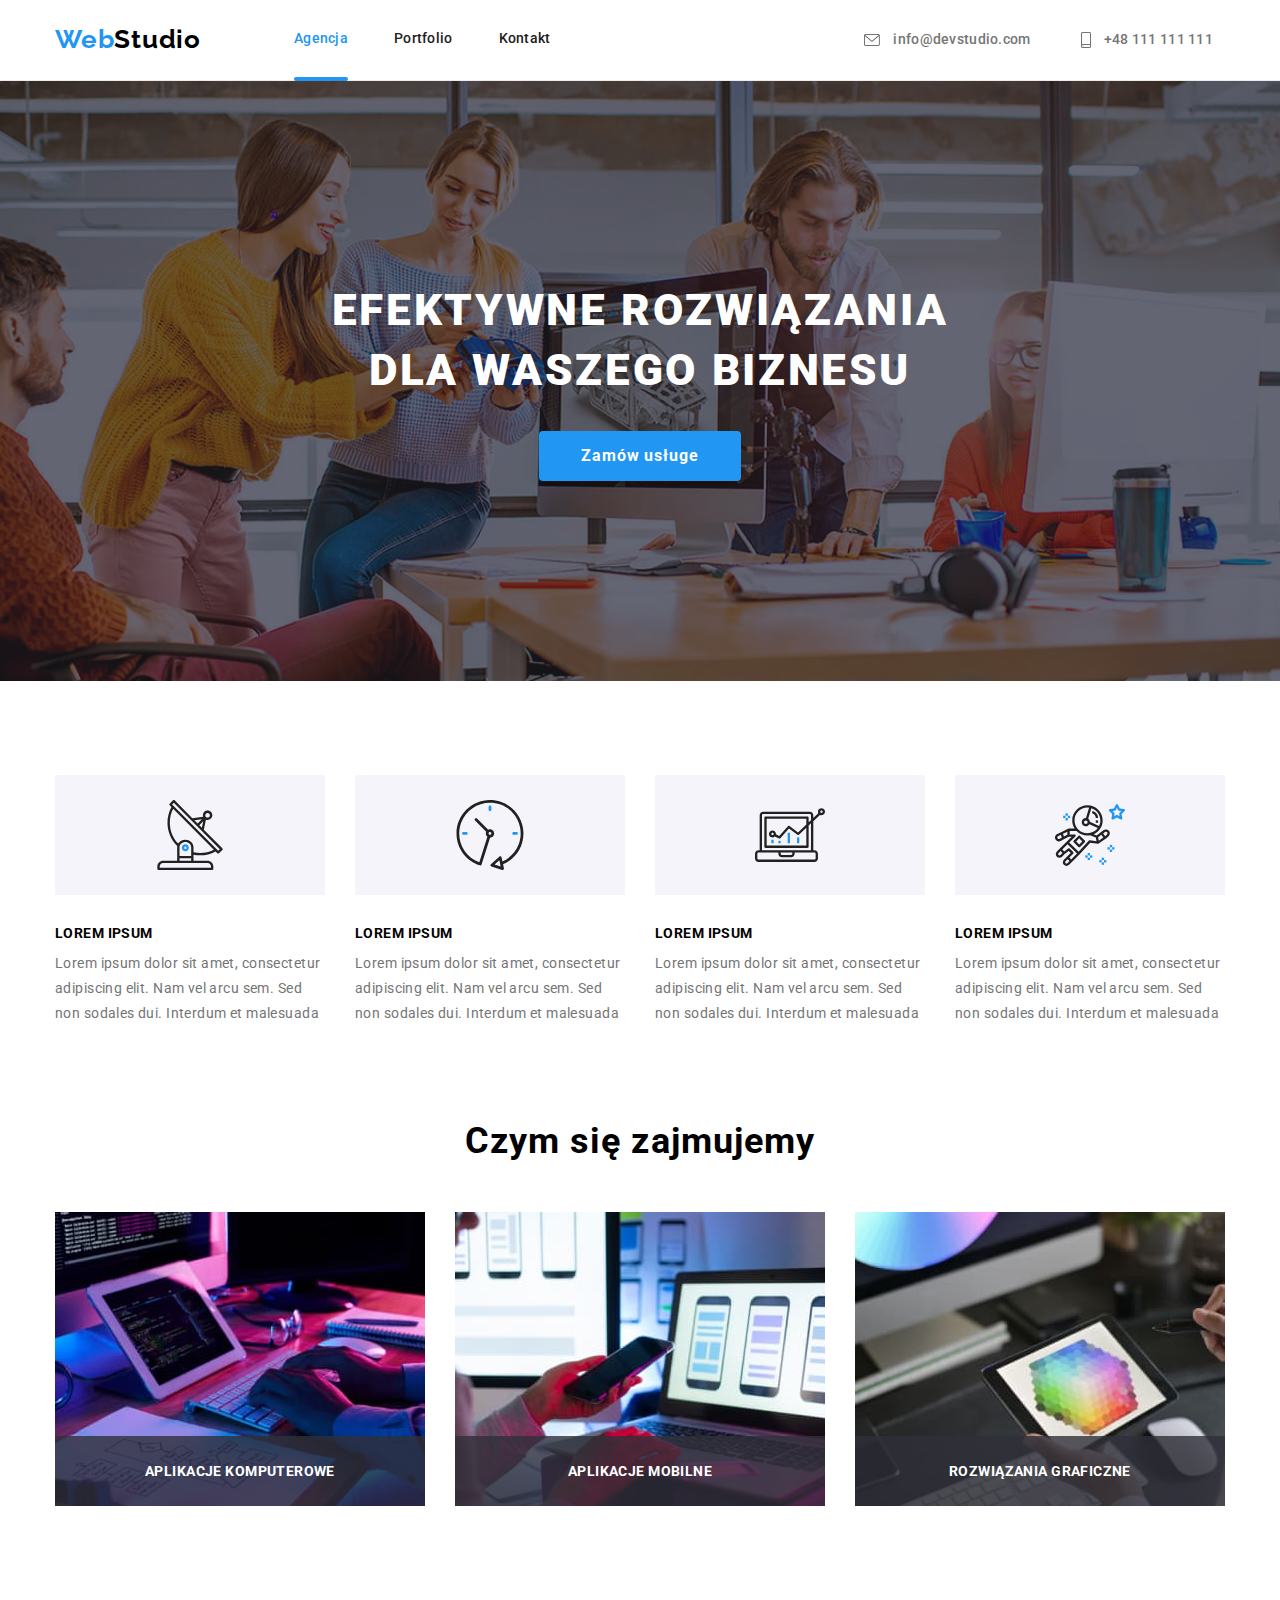
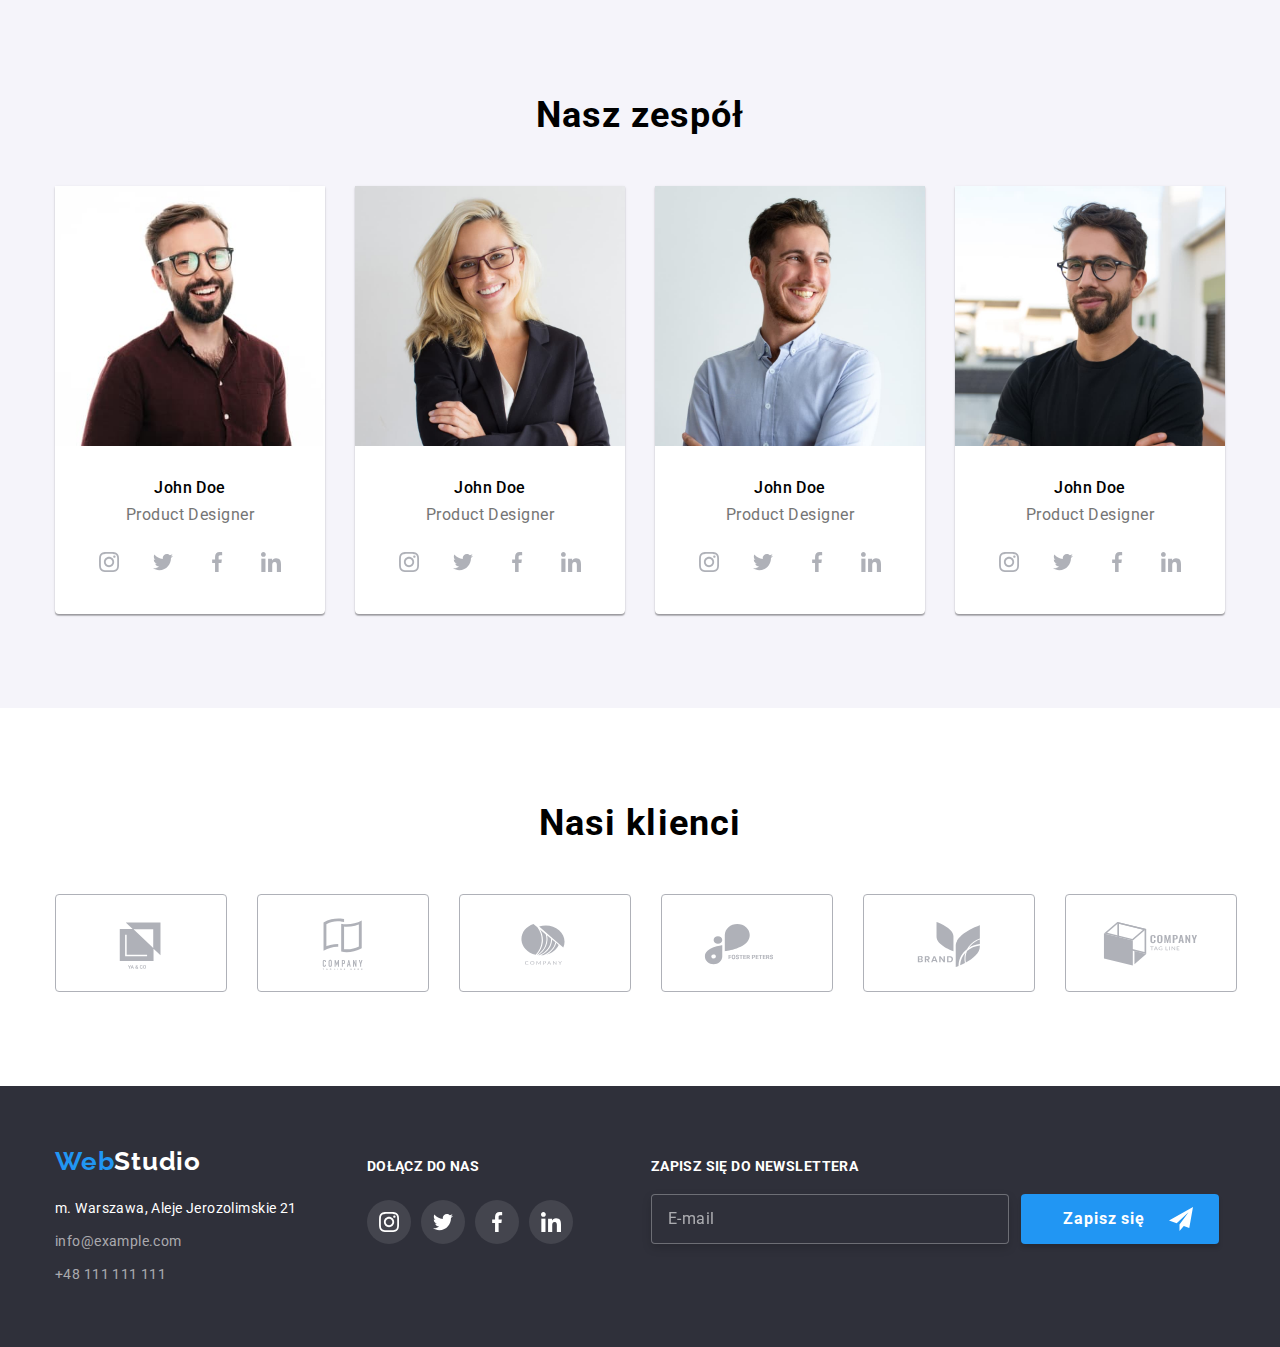
==== commit 8946bf39: "zrobiony sass" ====
--- a/index.html
+++ b/index.html
@@ -13,7 +13,7 @@
       href="https://fonts.googleapis.com/css2?family=Raleway:wght@700&family=Roboto:wght@400;500;700;900&display=swap"
       rel="stylesheet"
     />
-    <link rel="stylesheet" href="./css/styles.css" />
+    <link rel="stylesheet" href="./css/main.min.css" />
   </head>
   <body>
     <header class="header">
@@ -53,11 +53,9 @@
     </header>
     <main>
       <section class="offer">
-        <div class="container">
-          <div class="offer_content">
-            <h1 class="offer_content-item">EFEKTYWNE ROZWIĄZANIA DLA WASZEGO BIZNESU</h1>
-            <button class="offer_content-button" type="button" data-modal-open>Zamów usługe</button>
-          </div>
+        <div class="container offer__content">
+          <h1 class="offer__title">EFEKTYWNE ROZWIĄZANIA DLA WASZEGO BIZNESU</h1>
+          <button class="offer__button" type="button" data-modal-open>Zamów usługe</button>
         </div>
       </section>
       <section class="section">
@@ -295,41 +293,39 @@
         </div>
       </section>
       <section class="section">
-        <div class="container">
-          <div class="our-customers">
-            <h3 class="our-customers__header">Nasi klienci</h3>
-            <div class="our-customers__logo">
-              <a class="our-customers__logo-item" href="#">
-                <svg width="106" height="64.04">
-                  <use href="./images/icons.svg#icon-client-1"></use>
-                </svg>
-              </a>
-              <a class="our-customers__logo-item" href="#">
-                <svg width="106" height="64.04">
-                  <use href="./images/icons.svg#icon-client-2"></use>
-                </svg>
-              </a>
-              <a class="our-customers__logo-item" href="#">
-                <svg width="106" height="64.04">
-                  <use href="./images/icons.svg#icon-client-3"></use>
-                </svg>
-              </a>
-              <a  class="our-customers__logo-item"href="#">
-                <svg width="106" height="64.04">
-                  <use href="./images/icons.svg#icon-client-4"></use>
-                </svg>
-              </a>
-              <a class="our-customers__logo-item" href="#">
-                <svg width="106" height="64.04">
-                  <use href="./images/icons.svg#icon-client-5"></use>
-                </svg>
-              </a>
-              <a class="our-customers__logo-item" href="#">
-                <svg width="106" height="64.04">
-                  <use href="./images/icons.svg#icon-client-6"></use>
-                </svg>
-              </a>
-            </div>
+        <div class="container our-customers">
+          <h3 class="our-customers__header">Nasi klienci</h3>
+          <div class="our-customers__logo">
+            <a class="our-customers__logo-item" href="#">
+              <svg width="106" height="64.04">
+                <use href="./images/icons.svg#icon-client-1"></use>
+              </svg>
+            </a>
+            <a class="our-customers__logo-item" href="#">
+              <svg width="106" height="64.04">
+                <use href="./images/icons.svg#icon-client-2"></use>
+              </svg>
+            </a>
+            <a class="our-customers__logo-item" href="#">
+              <svg width="106" height="64.04">
+                <use href="./images/icons.svg#icon-client-3"></use>
+              </svg>
+            </a>
+            <a class="our-customers__logo-item" href="#">
+              <svg width="106" height="64.04">
+                <use href="./images/icons.svg#icon-client-4"></use>
+              </svg>
+            </a>
+            <a class="our-customers__logo-item" href="#">
+              <svg width="106" height="64.04">
+                <use href="./images/icons.svg#icon-client-5"></use>
+              </svg>
+            </a>
+            <a class="our-customers__logo-item" href="#">
+              <svg width="106" height="64.04">
+                <use href="./images/icons.svg#icon-client-6"></use>
+              </svg>
+            </a>
           </div>
         </div>
       </section>
@@ -372,18 +368,18 @@
             </div>
           </div>
           <form class="footer__form">
-            <label class="footer__form-label" for="user_email">Zapisz się do newslettera</label>
-            <div class="footer__form-clicable">
+            <label class="footer__form-label" for="footer_email">Zapisz się do newslettera</label>
+            <div class="footer__form-clickable">
               <input
-                class="footer__form-clicable-input"
+                class="footer__form-clickable-input"
                 type="email"
                 name="email"
-                id="user_email"
+                id="footer_email"
                 placeholder="E-mail"
               />
-              <button class="footer__form-clicable-button" type="submit">
+              <button class="footer__form-clickable-button" type="submit">
                 Zapisz się
-                <svg class="footer__form-clicable-button-svg" width="24" height="24">
+                <svg class="footer__form-clickable-button-svg" width="24" height="24">
                   <use href="./images/icons.svg#icon-icon-send"></use>
                 </svg>
               </button>
@@ -393,9 +389,9 @@
       </div>
     </footer>
     <div class="backdrop is-hidden" data-modal>
-      <div class="modal__content">
-        <button class="modal__content-close-button" data-modal-close>&times;</button>
-        <p class="modal__content-header">Zostaw swoje dane w formularzu poniżej</p>
+      <div class="modal">
+        <button class="modal__close-button" data-modal-close>&times;</button>
+        <p class="modal__header">Zostaw swoje dane w formularzu poniżej</p>
         <form class="modal__form">
           <div class="modal__form-section" role="group" aria-labelledby="name-details">
             <label for="first-name">Imię</label>
--- a/css/main.min.css
+++ b/css/main.min.css
@@ -0,0 +1 @@
+*{-webkit-box-sizing:border-box;box-sizing:border-box}body{font-family:"Roboto",sans-serif;color:var(--main-black)}.container{max-width:1200px;padding:0 15px;margin:0 auto}.section{padding:94px 0}svg{vertical-align:middle}.header{border-bottom:1px solid #ececec}.header__wrapper{display:-webkit-box;display:-ms-flexbox;display:flex;-webkit-box-pack:justify;-ms-flex-pack:justify;justify-content:space-between;-webkit-box-align:center;-ms-flex-align:center;align-items:center;padding:24px 0 25px}.header__nav{display:-webkit-box;display:-ms-flexbox;display:flex;-webkit-box-align:center;-ms-flex-align:center;align-items:center}.header__nav-list{list-style:none;margin:0;display:-webkit-box;display:-ms-flexbox;display:flex;padding:0;-webkit-box-align:center;-ms-flex-align:center;align-items:center;gap:46px;padding-left:93px}.header__nav-item{text-decoration:none;position:relative;font-weight:500;font-size:14px;line-height:1.14;color:#212121;letter-spacing:.02em;display:-webkit-box;display:-ms-flexbox;display:flex;-webkit-transition:color 250ms cubic-bezier(0.4, 0, 0.2, 1),fill 250ms cubic-bezier(0.4, 0, 0.2, 1),background-color 250ms cubic-bezier(0.4, 0, 0.2, 1);transition:color 250ms cubic-bezier(0.4, 0, 0.2, 1),fill 250ms cubic-bezier(0.4, 0, 0.2, 1),background-color 250ms cubic-bezier(0.4, 0, 0.2, 1)}.header__nav-item:hover,.header__nav-item:focus{color:#2196f3}.header__nav-item:hover::after,.header__nav-item:focus::after{content:"";position:absolute;display:block;top:46px;width:100%;height:4px;background-color:#2196f3;border-radius:2px}.header__nav-item--active{color:#2196f3;position:relative;text-decoration:none}.header__nav-item--active::after{content:"";position:absolute;display:block;top:46px;width:100%;height:4px;background-color:#2196f3;border-radius:2px}.header__contacts{display:-webkit-box;display:-ms-flexbox;display:flex;gap:50px;padding-right:12px;padding-top:1px}.header__contacts :hover,.header__contacts :focus{color:#2196f3;fill:#2196f3}.header__contacts-item{text-decoration:none;color:#757575;font-weight:500;font-size:14px;line-height:1.14;letter-spacing:.02em;fill:currentColor;-webkit-transition:color 250ms cubic-bezier(0.4, 0, 0.2, 1);transition:color 250ms cubic-bezier(0.4, 0, 0.2, 1)}.header__contacts-item-icon{margin-right:10px;vertical-align:middle}.logo{font-family:"Raleway",sans-serif;text-decoration:none;color:#2196f3;font-weight:700;font-size:26px;line-height:1.19;letter-spacing:.03em;width:-webkit-fit-content;width:-moz-fit-content;width:fit-content}.logo--black{color:#000}.logo--white{color:#fff}.footer{background-color:#2f303a}.footer__wrapper{display:-webkit-box;display:-ms-flexbox;display:flex}.footer__left{display:-webkit-box;display:-ms-flexbox;display:flex;-webkit-box-orient:vertical;-webkit-box-direction:normal;-ms-flex-direction:column;flex-direction:column;padding:60px 0px}.footer__address{display:-webkit-box;display:-ms-flexbox;display:flex;-webkit-box-orient:vertical;-webkit-box-direction:normal;-ms-flex-direction:column;flex-direction:column;gap:9px;padding-top:20px;font-style:normal}.footer__address-item{font-size:14px;line-height:1.71;color:#fff;letter-spacing:.03em}.footer__address-contact{font-size:14px;line-height:1.71;color:rgba(255,255,255,.6);text-decoration:none;display:block;letter-spacing:.03em;width:-webkit-fit-content;width:-moz-fit-content;width:fit-content;-webkit-transition:color 250ms cubic-bezier(0.4, 0, 0.2, 1);transition:color 250ms cubic-bezier(0.4, 0, 0.2, 1)}.footer__address-contact:hover,.footer__address-contact:focus{color:#2196f3}.footer__address-contact--underline{text-decoration:underline}.footer__socials{display:-webkit-box;display:-ms-flexbox;display:flex;-webkit-box-orient:vertical;-webkit-box-direction:normal;-ms-flex-direction:column;flex-direction:column;gap:20px;fill:#afb1b8;padding-left:70px;padding-top:72px}.footer__socials-text{font-weight:700;font-size:14px;line-height:1.142;letter-spacing:.03em;text-transform:uppercase;color:#fff;margin:0px}.footer__form{display:-webkit-box;display:-ms-flexbox;display:flex;padding-left:78px;padding-top:72px;-webkit-box-orient:vertical;-webkit-box-direction:normal;-ms-flex-direction:column;flex-direction:column}.footer__form-label{font-weight:700;font-size:14px;line-height:1.142;letter-spacing:.03em;text-transform:uppercase;color:#fff;padding-bottom:20px}.footer__form-clickable{display:-webkit-box;display:-ms-flexbox;display:flex;gap:12px}.footer__form-clickable-input{padding:15px 0px 15px 16px;width:358px;border:1px solid rgba(255,255,255,.3);-webkit-filter:drop-shadow(0px 4px 4px rgba(0, 0, 0, 0.15));filter:drop-shadow(0px 4px 4px rgba(0, 0, 0, 0.15));border-radius:4px;background-color:#2f303a}.footer__form-clickable-input::-webkit-input-placeholder{font-size:16px;line-height:1.25;-webkit-box-align:center;align-items:center;letter-spacing:.03em;color:rgba(255,255,255,.6);opacity:1}.footer__form-clickable-input::-moz-placeholder{font-size:16px;line-height:1.25;align-items:center;letter-spacing:.03em;color:rgba(255,255,255,.6);opacity:1}.footer__form-clickable-input:-ms-input-placeholder{font-size:16px;line-height:1.25;-ms-flex-align:center;align-items:center;letter-spacing:.03em;color:rgba(255,255,255,.6);opacity:1}.footer__form-clickable-input::-ms-input-placeholder{font-size:16px;line-height:1.25;-ms-flex-align:center;align-items:center;letter-spacing:.03em;color:rgba(255,255,255,.6);opacity:1}.footer__form-clickable-input::placeholder{font-size:16px;line-height:1.25;-webkit-box-align:center;-ms-flex-align:center;align-items:center;letter-spacing:.03em;color:rgba(255,255,255,.6);opacity:1}.footer__form-clickable-button{background:#2196f3;-webkit-box-shadow:0px 4px 4px rgba(0,0,0,.15);box-shadow:0px 4px 4px rgba(0,0,0,.15);border-radius:4px;border:0px;font-weight:700;font-size:16px;line-height:1.88;display:-webkit-box;display:-ms-flexbox;display:flex;-webkit-box-align:center;-ms-flex-align:center;align-items:center;text-align:center;letter-spacing:.06em;color:#fff;gap:24px;padding:10px 26px 10px 42px;-webkit-transition:-webkit-box-shadow 250ms cubic-bezier(0.4, 0, 0.2, 1);transition:-webkit-box-shadow 250ms cubic-bezier(0.4, 0, 0.2, 1);transition:box-shadow 250ms cubic-bezier(0.4, 0, 0.2, 1);transition:box-shadow 250ms cubic-bezier(0.4, 0, 0.2, 1), -webkit-box-shadow 250ms cubic-bezier(0.4, 0, 0.2, 1)}.footer__form-clickable-button-svg{fill:#fff}.offer{background-color:#2f303a;background-image:-webkit-gradient(linear, left bottom, left top, from(rgba(47, 48, 58, 0.4)), to(rgba(47, 48, 58, 0.4))),url("../images/background-main-image.jpg");background-image:linear-gradient(0deg, rgba(47, 48, 58, 0.4) 0%, rgba(47, 48, 58, 0.4) 100%),url("../images/background-main-image.jpg");background-position:center;background-repeat:no-repeat}.offer__content{padding:200px 0px;-webkit-box-pack:center;-ms-flex-pack:center;justify-content:center;display:-webkit-box;display:-ms-flexbox;display:flex;-webkit-box-orient:vertical;-webkit-box-direction:normal;-ms-flex-direction:column;flex-direction:column;-webkit-box-align:center;-ms-flex-align:center;align-items:center}.offer__title{font-weight:900;font-size:44px;line-height:1.36;color:#fff;text-align:center;letter-spacing:.06em;text-transform:uppercase;margin:0px 252px;padding-bottom:30px}.offer__button{background:#2196f3;-webkit-box-shadow:0px 4px 4px rgba(0,0,0,.15);box-shadow:0px 4px 4px rgba(0,0,0,.15);border-radius:4px;cursor:pointer;border:none;font-weight:700;font-size:16px;line-height:1.88;letter-spacing:.06em;color:#fff;padding:10px 42px;display:-webkit-box;display:-ms-flexbox;display:flex;margin:0}.backdrop{position:fixed;left:0;top:0;width:100%;height:100%;background-color:#000;background-color:rgba(0,0,0,.2);-webkit-box-pack:center;-ms-flex-pack:center;justify-content:center;-webkit-box-align:center;-ms-flex-align:center;align-items:center;display:-webkit-box;display:-ms-flexbox;display:flex;z-index:1}.modal{background-color:#fff;min-height:581px;width:528px;border-radius:4px;-webkit-box-shadow:0px 1px 3px rgba(0,0,0,.12),0px 1px 1px rgba(0,0,0,.14),0px 2px 1px rgba(0,0,0,.2);box-shadow:0px 1px 3px rgba(0,0,0,.12),0px 1px 1px rgba(0,0,0,.14),0px 2px 1px rgba(0,0,0,.2);position:relative;-webkit-transform:scale(1);transform:scale(1);-webkit-transition-duration:300ms;transition-duration:300ms;display:-webkit-box;display:-ms-flexbox;display:flex;-webkit-box-orient:vertical;-webkit-box-direction:normal;-ms-flex-direction:column;flex-direction:column;-webkit-box-align:center;-ms-flex-align:center;align-items:center;padding:40px;margin:0px}.modal__close-button{background-color:#fff;color:#000;width:30px;height:30px;padding:0;border-radius:50%;-webkit-box-shadow:none;box-shadow:none;-webkit-box-pack:center;-ms-flex-pack:center;justify-content:center;-webkit-box-align:center;-ms-flex-align:center;align-items:center;border:1px solid rgba(0,0,0,.1019607843);position:absolute;top:8px;right:8px}.modal__header{font-weight:700;font-size:20px;line-height:1.15;text-align:center;letter-spacing:.03em;padding-bottom:12px;color:#212121;margin:0px}.modal__content-submit-button{background:#2196f3;-webkit-box-shadow:0px 4px 4px rgba(0,0,0,.15);box-shadow:0px 4px 4px rgba(0,0,0,.15);border:none;border-radius:4px;padding:10px 76px;font-weight:700;font-size:16px;line-height:1.88;display:-webkit-box;display:-ms-flexbox;display:flex;-webkit-box-align:center;-ms-flex-align:center;align-items:center;text-align:center;letter-spacing:.06em;color:#fff}.modal__form{display:-webkit-box;display:-ms-flexbox;display:flex;-webkit-box-orient:vertical;-webkit-box-direction:normal;-ms-flex-direction:column;flex-direction:column;padding-bottom:20px}.modal__form-section{display:-webkit-box;display:-ms-flexbox;display:flex;-webkit-box-orient:vertical;-webkit-box-direction:normal;-ms-flex-direction:column;flex-direction:column;padding-bottom:10px;gap:4px;position:relative}.modal__form-section svg{position:absolute;left:12px;top:28px;pointer-events:none;fill:currentColor;-webkit-transition:fill 250ms cubic-bezier(0.4, 0, 0.2, 1);transition:fill 250ms cubic-bezier(0.4, 0, 0.2, 1)}.modal__form-section input{width:448px;height:40px;border:1px solid rgba(33,33,33,.2);border-radius:4px;padding-left:40px;-webkit-transition:outline 250ms cubic-bezier(0.4, 0, 0.2, 1);transition:outline 250ms cubic-bezier(0.4, 0, 0.2, 1)}.modal__form-section textarea{border:1px solid rgba(33,33,33,.2);border-radius:4px;resize:none;padding:12px 16px;-webkit-transition:outline 250ms cubic-bezier(0.4, 0, 0.2, 1);transition:outline 250ms cubic-bezier(0.4, 0, 0.2, 1)}.modal__form-section textarea:focus{outline:1px solid #2196f3}.modal__form-section textarea::-webkit-input-placeholder{font-size:12px;line-height:1.166;letter-spacing:.01em;color:rgba(117,117,117,.5)}.modal__form-section textarea::-moz-placeholder{font-size:12px;line-height:1.166;letter-spacing:.01em;color:rgba(117,117,117,.5)}.modal__form-section textarea:-ms-input-placeholder{font-size:12px;line-height:1.166;letter-spacing:.01em;color:rgba(117,117,117,.5)}.modal__form-section textarea::-ms-input-placeholder{font-size:12px;line-height:1.166;letter-spacing:.01em;color:rgba(117,117,117,.5)}.modal__form-section textarea::placeholder{font-size:12px;line-height:1.166;letter-spacing:.01em;color:rgba(117,117,117,.5)}.modal__form-section label{font-size:12px;line-height:1.166;letter-spacing:.01em;color:#757575}.modal__form-section input:focus{outline:1px solid #2196f3}.modal__form-section input:focus+svg{fill:#2196f3}.modal__content-checkbox{position:relative;display:-webkit-box;display:-ms-flexbox;display:flex;-webkit-box-align:center;-ms-flex-align:center;align-items:center;padding-bottom:30px}.modal__content-checkbox-input{margin:0;-webkit-appearance:none;-moz-appearance:none;appearance:none;border:2px solid #212121;border-radius:2px;width:16px;height:15px;margin-right:8px}.modal__content-checkbox-text{font-size:14px;line-height:1.71;letter-spacing:.03em;color:#757575;margin:0px;display:-webkit-box;display:-ms-flexbox;display:flex;-webkit-box-align:center;-ms-flex-align:center;align-items:center}.modal__content-checkbox-link{color:#2196f3;text-decoration:underline;padding:0px 4px}.modal__content-checkbox-svg{position:absolute;opacity:0;width:16px;height:15px;-webkit-transition:opacity 250ms cubic-bezier(0.4, 0, 0.2, 1);transition:opacity 250ms cubic-bezier(0.4, 0, 0.2, 1)}.modal__content-checkbox-input:checked+.modal__content-checkbox-svg{opacity:1}.is-hidden{opacity:0;visibility:hidden;pointer-events:none;-webkit-transition:opacity 300ms 300ms ease,visibility 300ms 300ms ease;transition:opacity 300ms 300ms ease,visibility 300ms 300ms ease}.is-hidden .modal{-webkit-transform:scale(0);transform:scale(0);-webkit-transition-duration:300ms;transition-duration:300ms}.our-customers__header{font-weight:700;font-size:36px;line-height:42px;text-align:center;letter-spacing:.03em;padding-bottom:50px;margin:0px}.our-customers__logo{display:-webkit-box;display:-ms-flexbox;display:flex;gap:30px}.our-customers__logo-item{border:1px solid #afb1b8;border-radius:4px;fill:#afb1b8;padding:17.71px 32px 14.25px 32px;-webkit-transition:fill 250ms cubic-bezier(0.4, 0, 0.2, 1),border 250ms cubic-bezier(0.4, 0, 0.2, 1);transition:fill 250ms cubic-bezier(0.4, 0, 0.2, 1),border 250ms cubic-bezier(0.4, 0, 0.2, 1)}.our-customers__logo-item:hover,.our-customers__logo-item:focus{fill:#2196f3;border:1px solid #2196f3;outline:none}.our-range{margin-top:-94px}.our-range__header{font-weight:700;font-size:36px;line-height:1.17;text-align:center;letter-spacing:.03em;margin:0;padding-bottom:50px}.our-range__images{display:-webkit-box;display:-ms-flexbox;display:flex;gap:30px}.our-range__images-item{position:relative;display:-webkit-box;display:-ms-flexbox;display:flex;-webkit-box-pack:center;-ms-flex-pack:center;justify-content:center;text-align:center}.our-range__images-text{margin:0;background:rgba(47,48,58,.8);padding:27px 0px;font-weight:700;font-size:14px;line-height:1.142;letter-spacing:.03em;text-transform:uppercase;color:#fff;position:absolute;bottom:0;left:auto;width:100%}.our-team{background-color:#f5f4fa}.our-team__header{font-weight:700;font-size:36px;line-height:1.17;letter-spacing:.03em;-webkit-box-pack:center;-ms-flex-pack:center;justify-content:center;text-align:center;margin:0px;padding-bottom:50px}.our-team__list{list-style:none;display:-webkit-box;display:-ms-flexbox;display:flex;-webkit-box-pack:center;-ms-flex-pack:center;justify-content:center;gap:30px;margin:0px;padding:0}.our-team__list-item{background:#fff;-webkit-box-shadow:0px 1px 3px rgba(0,0,0,.12),0px 1px 1px rgba(0,0,0,.14),0px 2px 1px rgba(0,0,0,.2);box-shadow:0px 1px 3px rgba(0,0,0,.12),0px 1px 1px rgba(0,0,0,.14),0px 2px 1px rgba(0,0,0,.2);border-radius:0px 0px 4px 4px;margin:0px}.our-team__list-item-description{display:-webkit-box;display:-ms-flexbox;display:flex;-webkit-box-orient:vertical;-webkit-box-direction:normal;-ms-flex-direction:column;flex-direction:column;-webkit-box-align:center;-ms-flex-align:center;align-items:center;padding-top:30px;gap:10px}.our-team__employee-name{font-weight:500;font-size:16px;line-height:1.05;letter-spacing:.03em}.our-team__employee-job{font-size:16px;line-height:1.05;color:#757575;letter-spacing:.03em}.our-strengths{list-style:none;display:-webkit-box;display:-ms-flexbox;display:flex;gap:30px;-webkit-box-align:center;-ms-flex-align:center;align-items:center;padding:0;margin:0}.our-strengths__item{background-color:#f5f4fa}.our-strengths__svg{margin:25px 100px}.our-strengths__headers{font-weight:700;font-size:14px;line-height:1.16;letter-spacing:.03em;text-transform:uppercase;margin:0;padding-bottom:10px;padding-top:30px}.our-strengths__text{font-size:14px;line-height:1.78;color:#757575;letter-spacing:.03em;margin:0}.portfolio-container{list-style:none;display:-webkit-box;display:-ms-flexbox;display:flex;-ms-flex-wrap:wrap;flex-wrap:wrap;gap:30px;padding:0px;margin:0px}.portfolio-container__item{margin:0px;cursor:pointer;-webkit-transition:-webkit-box-shadow 250ms cubic-bezier(0.4, 0, 0.2, 1);transition:-webkit-box-shadow 250ms cubic-bezier(0.4, 0, 0.2, 1);transition:box-shadow 250ms cubic-bezier(0.4, 0, 0.2, 1);transition:box-shadow 250ms cubic-bezier(0.4, 0, 0.2, 1), -webkit-box-shadow 250ms cubic-bezier(0.4, 0, 0.2, 1)}.portfolio-container__item:hover,.portfolio-container__item:focus{-webkit-box-shadow:0px 1px 1px rgba(0,0,0,.12),0px 4px 4px rgba(0,0,0,.06),1px 4px 6px rgba(0,0,0,.16);box-shadow:0px 1px 1px rgba(0,0,0,.12),0px 4px 4px rgba(0,0,0,.06),1px 4px 6px rgba(0,0,0,.16)}.portfolio-container__item:hover .portfolio-container__overlay-content{-webkit-transform:translatey(0);transform:translatey(0)}.portfolio-container__item figcaption{background:#fff;border:1px solid #eee;border-top:none;display:-webkit-box;display:-ms-flexbox;display:flex;-webkit-box-orient:vertical;-webkit-box-direction:normal;-ms-flex-direction:column;flex-direction:column;gap:4px;padding:20px 24px}.portfolio-container__img{vertical-align:middle}.portfolio-container__overlay{position:relative;overflow:hidden}.portfolio-container__name{font-weight:700;font-size:18px;line-height:2;letter-spacing:.06em}.portfolio-container__description{font-size:16px;line-height:1.88;color:#757575;letter-spacing:.03em}.portfolio-container__overlay-content{position:absolute;bottom:-1px;left:0;width:100%;height:100%;background:rgba(33,150,243,.9);-webkit-transform:translatey(100%);transform:translatey(100%);-webkit-transition:-webkit-transform 250ms ease;transition:-webkit-transform 250ms ease;transition:transform 250ms ease;transition:transform 250ms ease, -webkit-transform 250ms ease}.portfolio-container__overlay-text{font-size:18px;line-height:1.56;letter-spacing:.03em;color:#fff;padding-top:49px;padding-left:24px;padding-right:45px;margin:0}.portfolio-categories{list-style:none;display:-webkit-box;display:-ms-flexbox;display:flex;gap:8px;padding-bottom:56px;padding-left:0px;margin:0px;-webkit-box-pack:center;-ms-flex-pack:center;justify-content:center}.portfolio-categories__button{background:#f5f4fa;border-radius:4px;font-weight:500;font-size:16px;line-height:1.62;border:none;cursor:pointer;text-align:center;letter-spacing:.03em;padding:6px 22px;-webkit-transition:background-color 250ms cubic-bezier(0.4, 0, 0.2, 1),fill 250ms cubic-bezier(0.4, 0, 0.2, 1);transition:background-color 250ms cubic-bezier(0.4, 0, 0.2, 1),fill 250ms cubic-bezier(0.4, 0, 0.2, 1)}.portfolio-categories__button:hover,.portfolio-categories__button:focus{background:#2196f3;-webkit-box-shadow:0px 3px 1px rgba(0,0,0,.1),0px 1px 2px rgba(0,0,0,.08),0px 2px 2px rgba(0,0,0,.12);box-shadow:0px 3px 1px rgba(0,0,0,.1),0px 1px 2px rgba(0,0,0,.08),0px 2px 2px rgba(0,0,0,.12);border-radius:4px;color:#fff;-webkit-filter:drop-shadow(0px 4px 4px rgba(0, 0, 0, 0.25));filter:drop-shadow(0px 4px 4px rgba(0, 0, 0, 0.25))}.social-icons{display:-webkit-box;display:-ms-flexbox;display:flex;gap:10px;-webkit-box-pack:center;-ms-flex-pack:center;justify-content:center;-webkit-box-align:center;-ms-flex-align:center;align-items:center;padding-top:6px;padding-bottom:30px}.social-icons__item{fill:#afb1b8;width:44px;height:44px;border-radius:50%;display:-webkit-box;display:-ms-flexbox;display:flex;-webkit-box-pack:center;-ms-flex-pack:center;justify-content:center;-webkit-box-align:center;-ms-flex-align:center;align-items:center;-webkit-transition:background-color 250ms cubic-bezier(0.4, 0, 0.2, 1),fill 250ms cubic-bezier(0.4, 0, 0.2, 1);transition:background-color 250ms cubic-bezier(0.4, 0, 0.2, 1),fill 250ms cubic-bezier(0.4, 0, 0.2, 1)}.social-icons__item:hover,.social-icons__item:focus{fill:#fff;border-radius:50%;background-color:#2196f3;outline:none}.social-icons__item--bg-grey{background-color:rgba(255,255,255,.1019607843);border-radius:50%;fill:#fff}/*# sourceMappingURL=main.min.css.map */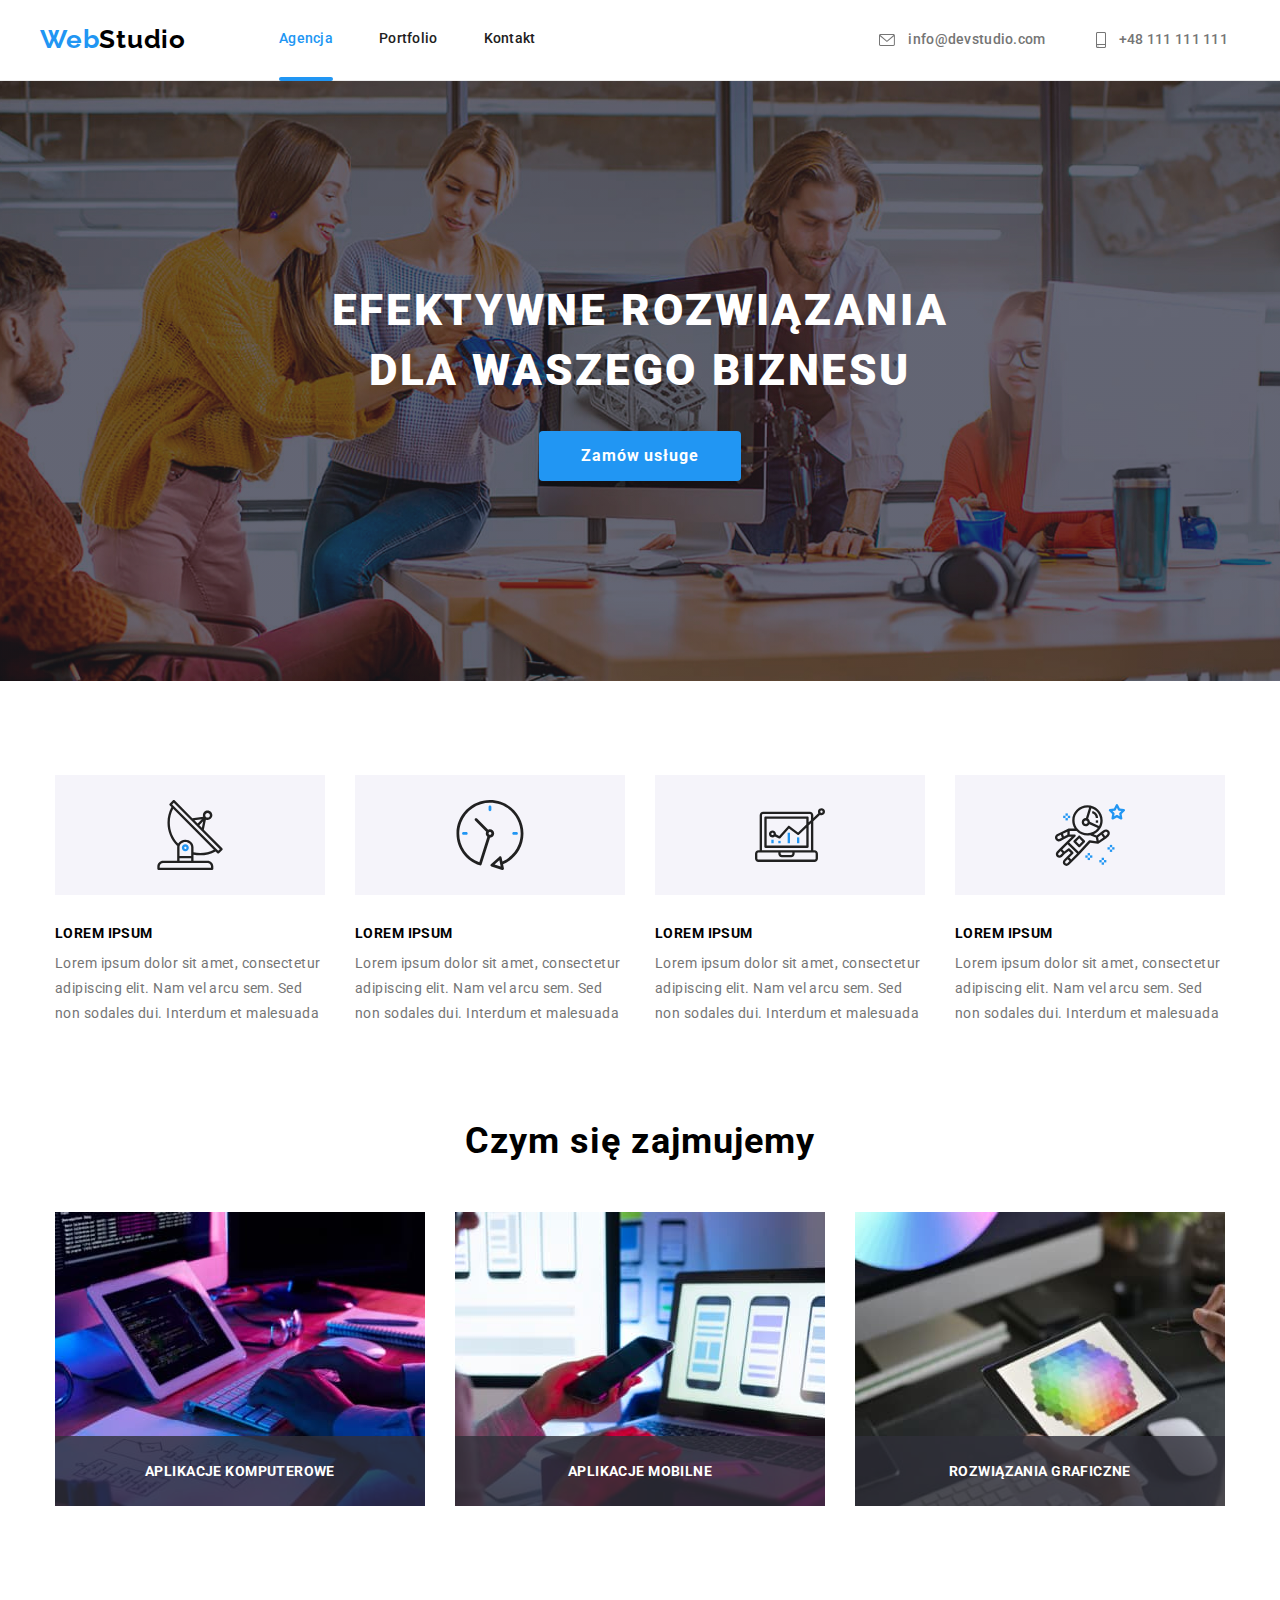
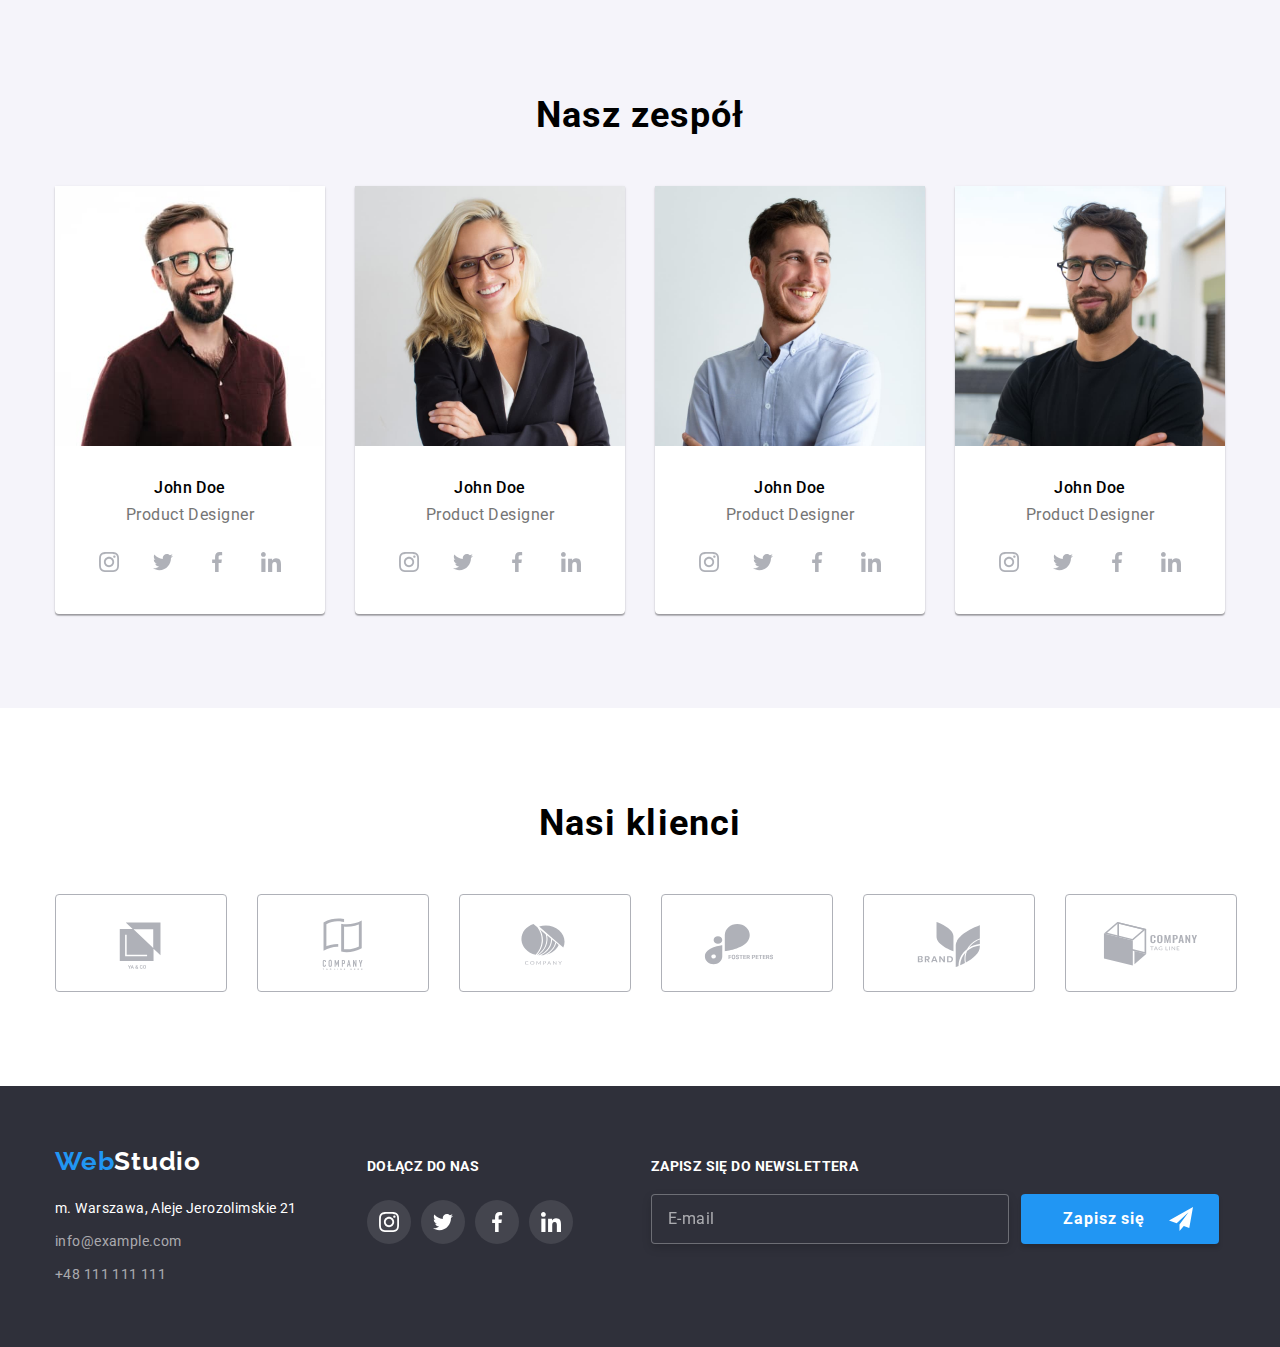
==== commit 582c5659: "poprawka header" ====
--- a/index.html
+++ b/index.html
@@ -17,37 +17,35 @@
   </head>
   <body>
     <header class="header">
-      <div class="container">
-        <div class="header__wrapper">
-          <nav class="header__nav">
-            <a href="./index.html" class="logo">Web<span class="logo--black">Studio</span> </a>
-            <ul class="header__nav-list">
-              <li>
-                <a class="header__nav-item header__nav-item--active" href="index.html">Agencja</a>
-              </li>
-              <li>
-                <a class="header__nav-item" href="portfolio.html">Portfolio</a>
-              </li>
-              <li>
-                <a class="header__nav-item" href="contact.html">Kontakt</a>
-              </li>
-            </ul>
-          </nav>
-          <div class="header__contacts">
-            <a class="header__contacts-item" href="mailto:info@devstudio.com">
-              <svg class="header__contacts-item-icon" width="16" height="12">
-                <use href="./images/icons.svg#icon-envelope"></use>
-              </svg>
-              info@devstudio.com
-            </a>
+      <div class="container header__wrapper">
+        <nav class="header__nav">
+          <a href="./index.html" class="logo">Web<span class="logo--black">Studio</span> </a>
+          <ul class="header__nav-list">
+            <li>
+              <a class="header__nav-item header__nav-item--active" href="index.html">Agencja</a>
+            </li>
+            <li>
+              <a class="header__nav-item" href="portfolio.html">Portfolio</a>
+            </li>
+            <li>
+              <a class="header__nav-item" href="contact.html">Kontakt</a>
+            </li>
+          </ul>
+        </nav>
+        <div class="header__contacts">
+          <a class="header__contacts-item" href="mailto:info@devstudio.com">
+            <svg class="header__contacts-item-icon" width="16" height="12">
+              <use href="./images/icons.svg#icon-envelope"></use>
+            </svg>
+            info@devstudio.com
+          </a>
 
-            <a class="header__contacts-item" href="tel:+48111111111">
-              <svg class="header__contacts-item-icon" width="10" height="16">
-                <use href="./images/icons.svg#icon-smartphone"></use>
-              </svg>
-              +48 111 111 111
-            </a>
-          </div>
+          <a class="header__contacts-item" href="tel:+48111111111">
+            <svg class="header__contacts-item-icon" width="10" height="16">
+              <use href="./images/icons.svg#icon-smartphone"></use>
+            </svg>
+            +48 111 111 111
+          </a>
         </div>
       </div>
     </header>
